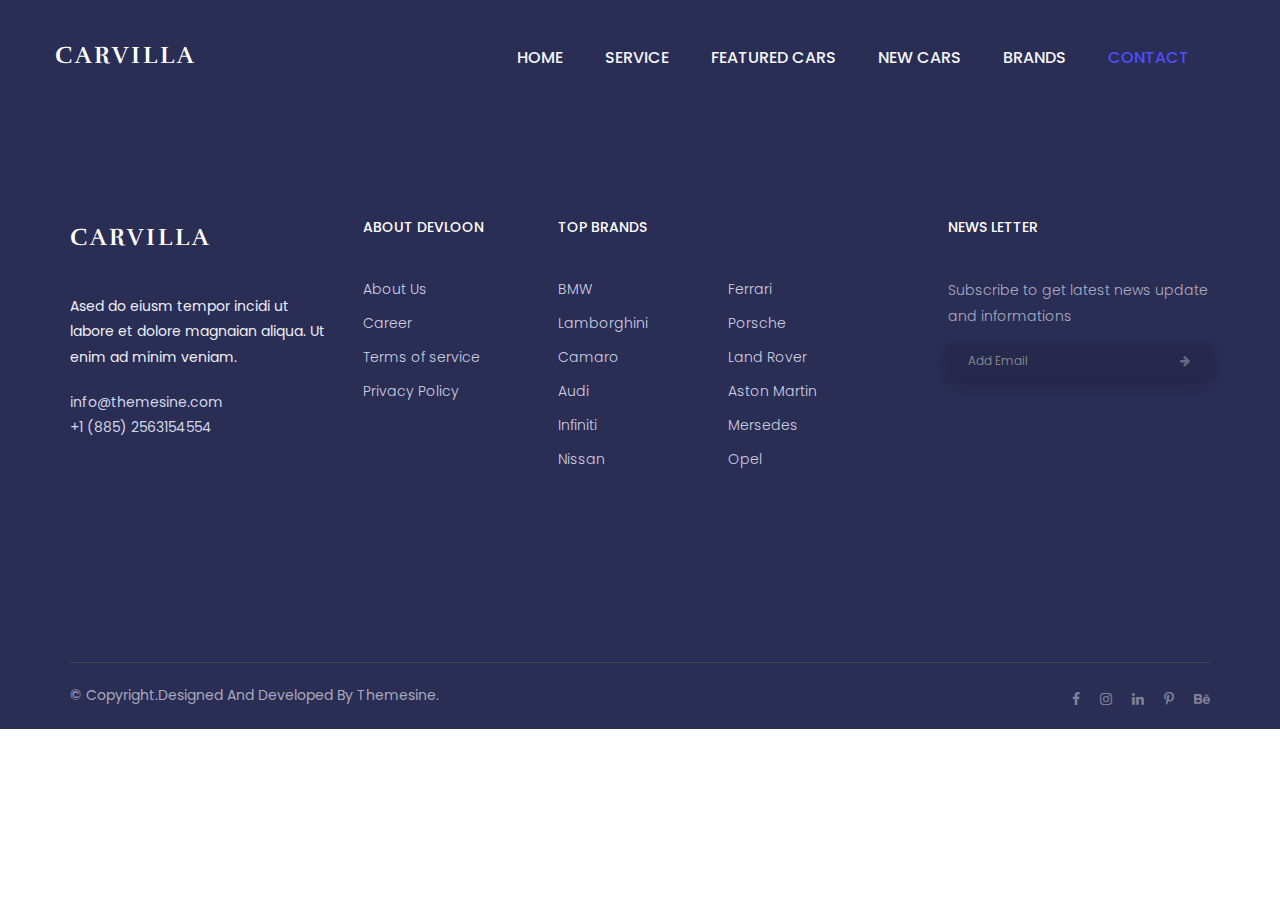
==== contact.html @ 6b8bb4b9 "multi pages" ====
<!doctype html>
<html class="no-js" lang="en">

<head>
	<!-- meta data -->
	<meta charset="utf-8">
	<meta http-equiv="X-UA-Compatible" content="IE=edge">
	<meta name="viewport" content="width=device-width, initial-scale=1">
	<!-- The above 3 meta tags *must* come first in the head; any other head content must come *after* these tags -->

	<!--font-family-->
	<link
		href="https://fonts.googleapis.com/css?family=Poppins:100,100i,200,200i,300,300i,400,400i,500,500i,600,600i,700,700i,800,800i,900,900i"
		rel="stylesheet">

	<link href="https://fonts.googleapis.com/css?family=Rufina:400,700" rel="stylesheet">

	<!-- title of site -->
	<title>CarVilla</title>

	<!-- For favicon png -->
	<link rel="shortcut icon" type="image/icon" href="assets/logo/favicon.png" />

	<!--font-awesome.min.css-->
	<link rel="stylesheet" href="assets/css/font-awesome.min.css">

	<!--linear icon css-->
	<link rel="stylesheet" href="assets/css/linearicons.css">

	<!--flaticon.css-->
	<link rel="stylesheet" href="assets/css/flaticon.css">

	<!--animate.css-->
	<link rel="stylesheet" href="assets/css/animate.css">

	<!--owl.carousel.css-->
	<link rel="stylesheet" href="assets/css/owl.carousel.min.css">
	<link rel="stylesheet" href="assets/css/owl.theme.default.min.css">

	<!--bootstrap.min.css-->
	<link rel="stylesheet" href="assets/css/bootstrap.min.css">

	<!-- bootsnav -->
	<link rel="stylesheet" href="assets/css/bootsnav.css">

	<!--style.css-->
	<link rel="stylesheet" href="assets/css/style.css">

	<!--responsive.css-->
	<link rel="stylesheet" href="assets/css/responsive.css">

	<!-- HTML5 shim and Respond.js for IE8 support of HTML5 elements and media queries -->
	<!-- WARNING: Respond.js doesn't work if you view the page via file:// -->

	<!--[if lt IE 9]>
			<script src="https://oss.maxcdn.com/html5shiv/3.7.3/html5shiv.min.js"></script>
			<script src="https://oss.maxcdn.com/respond/1.4.2/respond.min.js"></script>
        <![endif]-->

</head>
<body>
   

		<!-- top-area Start -->
		<div class="top-area">
			<div class="header-area">
				<!-- Start Navigation -->
				<nav class="navbar navbar-default bootsnav  navbar-sticky navbar-scrollspy"
					data-minus-value-desktop="70" data-minus-value-mobile="55" data-speed="1000">

					<div class="container">

						<!-- Start Header Navigation -->
						<div class="navbar-header">
							<button type="button" class="navbar-toggle" data-toggle="collapse"
								data-target="#navbar-menu">
								<i class="fa fa-bars"></i>
							</button>
							<a class="navbar-brand" href="index.html">carvilla<span></span></a>

						</div><!--/.navbar-header-->
						<!-- End Header Navigation -->

						<!-- Collect the nav links, forms, and other content for toggling -->
						<div class="collapse navbar-collapse menu-ui-design" id="navbar-menu">
							<ul class="nav navbar-nav navbar-right" data-in="fadeInDown" data-out="fadeOutUp">
								<li class=" scroll"><a href="index.html">home</a></li>
								<li class=""><a href="Service.html">service</a></li>
								<li class=""><a href="Featured cars.html">featured cars</a></li>
								<li class="scroll"><a href="index.html#new-cars">new cars</a></li>
								<li class="scroll"><a href="index.html#brand">brands</a></li>
								<li class="active"><a href="contact.html">contact</a></li>
							</ul><!--/.nav -->
						</div><!-- /.navbar-collapse -->
					</div><!--/.container-->
				</nav><!--/nav-->
				<!-- End Navigation -->
			</div><!--/.header-area-->
			<div class="clearfix"></div>

		</div><!-- /.top-area-->
		<!-- top-area End -->
<!--contact start-->
<footer id="contact" class="contact">
    <div class="container">
        <div class="footer-top">
            <div class="row">
                <div class="col-md-3 col-sm-6">
                    <div class="single-footer-widget">
                        <div class="footer-logo">
                            <a href="index.html">carvilla</a>
                        </div>
                        <p>
                            Ased do eiusm tempor incidi ut labore et dolore magnaian aliqua. Ut enim ad minim
                            veniam.
                        </p>
                        <div class="footer-contact">
                            <p>info@themesine.com</p>
                            <p>+1 (885) 2563154554</p>
                        </div>
                    </div>
                </div>
                <div class="col-md-2 col-sm-6">
                    <div class="single-footer-widget">
                        <h2>about devloon</h2>
                        <ul>
                            <li><a href="#">about us</a></li>
                            <li><a href="#">career</a></li>
                            <li><a href="#">terms <span> of service</span></a></li>
                            <li><a href="#">privacy policy</a></li>
                        </ul>
                    </div>
                </div>
                <div class="col-md-3 col-xs-12">
                    <div class="single-footer-widget">
                        <h2>top brands</h2>
                        <div class="row">
                            <div class="col-md-7 col-xs-6">
                                <ul>
                                    <li><a href="#">BMW</a></li>
                                    <li><a href="#">lamborghini</a></li>
                                    <li><a href="#">camaro</a></li>
                                    <li><a href="#">audi</a></li>
                                    <li><a href="#">infiniti</a></li>
                                    <li><a href="#">nissan</a></li>
                                </ul>
                            </div>
                            <div class="col-md-5 col-xs-6">
                                <ul>
                                    <li><a href="#">ferrari</a></li>
                                    <li><a href="#">porsche</a></li>
                                    <li><a href="#">land rover</a></li>
                                    <li><a href="#">aston martin</a></li>
                                    <li><a href="#">mersedes</a></li>
                                    <li><a href="#">opel</a></li>
                                </ul>
                            </div>
                        </div>
                    </div>
                </div>
                <div class="col-md-offset-1 col-md-3 col-sm-6">
                    <div class="single-footer-widget">
                        <h2>news letter</h2>
                        <div class="footer-newsletter">
                            <p>
                                Subscribe to get latest news update and informations
                            </p>
                        </div>
                        <div class="hm-foot-email">
                            <div class="foot-email-box">
                                <input type="text" class="form-control" placeholder="Add Email">
                            </div>
                            
                            <div class="foot-email-subscribe">
                                <span><i class="fa fa-arrow-right"></i></span>
                            </div><!--/.foot-email-icon-->
                        </div><!--/.hm-foot-email-->
                    </div>
                </div>
            </div>
        </div>
        <div class="footer-copyright">
            <div class="row">
                <div class="col-sm-6">
                    <p>
                        &copy; copyright.designed and developed by <a
                            href="https://www.themesine.com/">themesine</a>.
                    </p><!--/p-->
                </div>
                <div class="col-sm-6">
                    <div class="footer-social">
                        <a href="#"><i class="fa fa-facebook"></i></a>
                        <a href="#"><i class="fa fa-instagram"></i></a>
                        <a href="#"><i class="fa fa-linkedin"></i></a>
                        <a href="#"><i class="fa fa-pinterest-p"></i></a>
                        <a href="#"><i class="fa fa-behance"></i></a>
                    </div>
                </div>
            </div>
        </div><!--/.footer-copyright-->
    </div><!--/.container-->

    <div id="scroll-Top">
        <div class="return-to-top">
            <i class="fa fa-angle-up " id="scroll-top" data-toggle="tooltip" data-placement="top" title=""
                data-original-title="Back to Top" aria-hidden="true"></i>
        </div>

    </div><!--/.scroll-Top-->

</footer><!--/.contact-->
<!--contact end-->
---- assets/css/linearicons.css ----
@font-face {
	font-family: 'Linearicons-Free';
	src:url('../fonts/Linearicons-Free.eot?w118d');
	src:url('../fonts/Linearicons-Free.eot?#iefixw118d') format('embedded-opentype'),
		url('../fonts/Linearicons-Free.woff2?w118d') format('woff2'),
		url('../fonts/Linearicons-Free.woff?w118d') format('woff'),
		url('../fonts/Linearicons-Free.ttf?w118d') format('truetype'),
		url('../fonts/Linearicons-Free.svg?w118d#Linearicons-Free') format('svg');
	font-weight: normal;
	font-style: normal;
}

.lnr {
	font-family: 'Linearicons-Free';
	speak: none;
	font-style: normal;
	font-weight: normal;
	font-variant: normal;
	text-transform: none;
	line-height: 1;

	/* Better Font Rendering =========== */
	-webkit-font-smoothing: antialiased;
	-moz-osx-font-smoothing: grayscale;
}

.lnr-home:before {
	content: "\e800";
}
.lnr-apartment:before {
	content: "\e801";
}
.lnr-pencil:before {
	content: "\e802";
}
.lnr-magic-wand:before {
	content: "\e803";
}
.lnr-drop:before {
	content: "\e804";
}
.lnr-lighter:before {
	content: "\e805";
}
.lnr-poop:before {
	content: "\e806";
}
.lnr-sun:before {
	content: "\e807";
}
.lnr-moon:before {
	content: "\e808";
}
.lnr-cloud:before {
	content: "\e809";
}
.lnr-cloud-upload:before {
	content: "\e80a";
}
.lnr-cloud-download:before {
	content: "\e80b";
}
.lnr-cloud-sync:before {
	content: "\e80c";
}
.lnr-cloud-check:before {
	content: "\e80d";
}
.lnr-database:before {
	content: "\e80e";
}
.lnr-lock:before {
	content: "\e80f";
}
.lnr-cog:before {
	content: "\e810";
}
.lnr-trash:before {
	content: "\e811";
}
.lnr-dice:before {
	content: "\e812";
}
.lnr-heart:before {
	content: "\e813";
}
.lnr-star:before {
	content: "\e814";
}
.lnr-star-half:before {
	content: "\e815";
}
.lnr-star-empty:before {
	content: "\e816";
}
.lnr-flag:before {
	content: "\e817";
}
.lnr-envelope:before {
	content: "\e818";
}
.lnr-paperclip:before {
	content: "\e819";
}
.lnr-inbox:before {
	content: "\e81a";
}
.lnr-eye:before {
	content: "\e81b";
}
.lnr-printer:before {
	content: "\e81c";
}
.lnr-file-empty:before {
	content: "\e81d";
}
.lnr-file-add:before {
	content: "\e81e";
}
.lnr-enter:before {
	content: "\e81f";
}
.lnr-exit:before {
	content: "\e820";
}
.lnr-graduation-hat:before {
	content: "\e821";
}
.lnr-license:before {
	content: "\e822";
}
.lnr-music-note:before {
	content: "\e823";
}
.lnr-film-play:before {
	content: "\e824";
}
.lnr-camera-video:before {
	content: "\e825";
}
.lnr-camera:before {
	content: "\e826";
}
.lnr-picture:before {
	content: "\e827";
}
.lnr-book:before {
	content: "\e828";
}
.lnr-bookmark:before {
	content: "\e829";
}
.lnr-user:before {
	content: "\e82a";
}
.lnr-users:before {
	content: "\e82b";
}
.lnr-shirt:before {
	content: "\e82c";
}
.lnr-store:before {
	content: "\e82d";
}
.lnr-cart:before {
	content: "\e82e";
}
.lnr-tag:before {
	content: "\e82f";
}
.lnr-phone-handset:before {
	content: "\e830";
}
.lnr-phone:before {
	content: "\e831";
}
.lnr-pushpin:before {
	content: "\e832";
}
.lnr-map-marker:before {
	content: "\e833";
}
.lnr-map:before {
	content: "\e834";
}
.lnr-location:before {
	content: "\e835";
}
.lnr-calendar-full:before {
	content: "\e836";
}
.lnr-keyboard:before {
	content: "\e837";
}
.lnr-spell-check:before {
	content: "\e838";
}
.lnr-screen:before {
	content: "\e839";
}
.lnr-smartphone:before {
	content: "\e83a";
}
.lnr-tablet:before {
	content: "\e83b";
}
.lnr-laptop:before {
	content: "\e83c";
}
.lnr-laptop-phone:before {
	content: "\e83d";
}
.lnr-power-switch:before {
	content: "\e83e";
}
.lnr-bubble:before {
	content: "\e83f";
}
.lnr-heart-pulse:before {
	content: "\e840";
}
.lnr-construction:before {
	content: "\e841";
}
.lnr-pie-chart:before {
	content: "\e842";
}
.lnr-chart-bars:before {
	content: "\e843";
}
.lnr-gift:before {
	content: "\e844";
}
.lnr-diamond:before {
	content: "\e845";
}
.lnr-linearicons:before {
	content: "\e846";
}
.lnr-dinner:before {
	content: "\e847";
}
.lnr-coffee-cup:before {
	content: "\e848";
}
.lnr-leaf:before {
	content: "\e849";
}
.lnr-paw:before {
	content: "\e84a";
}
.lnr-rocket:before {
	content: "\e84b";
}
.lnr-briefcase:before {
	content: "\e84c";
}
.lnr-bus:before {
	content: "\e84d";
}
.lnr-car:before {
	content: "\e84e";
}
.lnr-train:before {
	content: "\e84f";
}
.lnr-bicycle:before {
	content: "\e850";
}
.lnr-wheelchair:before {
	content: "\e851";
}
.lnr-select:before {
	content: "\e852";
}
.lnr-earth:before {
	content: "\e853";
}
.lnr-smile:before {
	content: "\e854";
}
.lnr-sad:before {
	content: "\e855";
}
.lnr-neutral:before {
	content: "\e856";
}
.lnr-mustache:before {
	content: "\e857";
}
.lnr-alarm:before {
	content: "\e858";
}
.lnr-bullhorn:before {
	content: "\e859";
}
.lnr-volume-high:before {
	content: "\e85a";
}
.lnr-volume-medium:before {
	content: "\e85b";
}
.lnr-volume-low:before {
	content: "\e85c";
}
.lnr-volume:before {
	content: "\e85d";
}
.lnr-mic:before {
	content: "\e85e";
}
.lnr-hourglass:before {
	content: "\e85f";
}
.lnr-undo:before {
	content: "\e860";
}
.lnr-redo:before {
	content: "\e861";
}
.lnr-sync:before {
	content: "\e862";
}
.lnr-history:before {
	content: "\e863";
}
.lnr-clock:before {
	content: "\e864";
}
.lnr-download:before {
	content: "\e865";
}
.lnr-upload:before {
	content: "\e866";
}
.lnr-enter-down:before {
	content: "\e867";
}
.lnr-exit-up:before {
	content: "\e868";
}
.lnr-bug:before {
	content: "\e869";
}
.lnr-code:before {
	content: "\e86a";
}
.lnr-link:before {
	content: "\e86b";
}
.lnr-unlink:before {
	content: "\e86c";
}
.lnr-thumbs-up:before {
	content: "\e86d";
}
.lnr-thumbs-down:before {
	content: "\e86e";
}
.lnr-magnifier:before {
	content: "\e86f";
}
.lnr-cross:before {
	content: "\e870";
}
.lnr-menu:before {
	content: "\e871";
}
.lnr-list:before {
	content: "\e872";
}
.lnr-chevron-up:before {
	content: "\e873";
}
.lnr-chevron-down:before {
	content: "\e874";
}
.lnr-chevron-left:before {
	content: "\e875";
}
.lnr-chevron-right:before {
	content: "\e876";
}
.lnr-arrow-up:before {
	content: "\e877";
}
.lnr-arrow-down:before {
	content: "\e878";
}
.lnr-arrow-left:before {
	content: "\e879";
}
.lnr-arrow-right:before {
	content: "\e87a";
}
.lnr-move:before {
	content: "\e87b";
}
.lnr-warning:before {
	content: "\e87c";
}
.lnr-question-circle:before {
	content: "\e87d";
}
.lnr-menu-circle:before {
	content: "\e87e";
}
.lnr-checkmark-circle:before {
	content: "\e87f";
}
.lnr-cross-circle:before {
	content: "\e880";
}
.lnr-plus-circle:before {
	content: "\e881";
}
.lnr-circle-minus:before {
	content: "\e882";
}
.lnr-arrow-up-circle:before {
	content: "\e883";
}
.lnr-arrow-down-circle:before {
	content: "\e884";
}
.lnr-arrow-left-circle:before {
	content: "\e885";
}
.lnr-arrow-right-circle:before {
	content: "\e886";
}
.lnr-chevron-up-circle:before {
	content: "\e887";
}
.lnr-chevron-down-circle:before {
	content: "\e888";
}
.lnr-chevron-left-circle:before {
	content: "\e889";
}
.lnr-chevron-right-circle:before {
	content: "\e88a";
}
.lnr-crop:before {
	content: "\e88b";
}
.lnr-frame-expand:before {
	content: "\e88c";
}
.lnr-frame-contract:before {
	content: "\e88d";
}
.lnr-layers:before {
	content: "\e88e";
}
.lnr-funnel:before {
	content: "\e88f";
}
.lnr-text-format:before {
	content: "\e890";
}
.lnr-text-format-remove:before {
	content: "\e891";
}
.lnr-text-size:before {
	content: "\e892";
}
.lnr-bold:before {
	content: "\e893";
}
.lnr-italic:before {
	content: "\e894";
}
.lnr-underline:before {
	content: "\e895";
}
.lnr-strikethrough:before {
	content: "\e896";
}
.lnr-highlight:before {
	content: "\e897";
}
.lnr-text-align-left:before {
	content: "\e898";
}
.lnr-text-align-center:before {
	content: "\e899";
}
.lnr-text-align-right:before {
	content: "\e89a";
}
.lnr-text-align-justify:before {
	content: "\e89b";
}
.lnr-line-spacing:before {
	content: "\e89c";
}
.lnr-indent-increase:before {
	content: "\e89d";
}
.lnr-indent-decrease:before {
	content: "\e89e";
}
.lnr-pilcrow:before {
	content: "\e89f";
}
.lnr-direction-ltr:before {
	content: "\e8a0";
}
.lnr-direction-rtl:before {
	content: "\e8a1";
}
.lnr-page-break:before {
	content: "\e8a2";
}
.lnr-sort-alpha-asc:before {
	content: "\e8a3";
}
.lnr-sort-amount-asc:before {
	content: "\e8a4";
}
.lnr-hand:before {
	content: "\e8a5";
}
.lnr-pointer-up:before {
	content: "\e8a6";
}
.lnr-pointer-right:before {
	content: "\e8a7";
}
.lnr-pointer-down:before {
	content: "\e8a8";
}
.lnr-pointer-left:before {
	content: "\e8a9";
}
---- assets/css/flaticon.css ----
/*
  	Flaticon icon font: Flaticon
  	Creation date: 23/05/2018 10:29
  	*/

@font-face {
  font-family: "Flaticon";
  src: url("../fonts/Flaticon.eot");
  src: url("../fonts/Flaticon.eot?#iefix") format("embedded-opentype"),
       url("../fonts/Flaticon.woff") format("woff"),
       url("../fonts/Flaticon.ttf") format("truetype"),
       url("../fonts/Flaticon.svg#Flaticon") format("svg");
  font-weight: normal;
  font-style: normal;
}

@media screen and (-webkit-min-device-pixel-ratio:0) {
  @font-face {
    font-family: "Flaticon";
    src: url("../fonts/Flaticon.svg#Flaticon") format("svg");
  }
}

[class^="flaticon-"]:before, [class*=" flaticon-"]:before,
[class^="flaticon-"]:after, [class*=" flaticon-"]:after {   
  font-family: Flaticon;
  font-size: 20px;
  font-style: normal;
  margin-left: 0px;
}

.flaticon-car-1:before { content: "\f100"; }
.flaticon-car-repair:before { content: "\f101"; }
.flaticon-car:before { content: "\f102"; }
.flaticon-arrow-down-angle:before { content: "\f103"; }
---- assets/css/bootsnav.css ----
/* ==============================================================

Template name : Bootsnav - Multi Purpose Header
Categorie : Bootstrap Menu in CSS
Author : adamnurdin01
Version : v.1.2
Created : 2016-06-02
Last update : 2016-10-19

============================================================== */

/* MEGAMENU STYLE
=================================*/
nav.bootsnav .dropdown.megamenu-fw {
    position: static;
}

nav.bootsnav .container {
    position: relative;
}

nav.bootsnav .megamenu-fw .dropdown-menu {
    left: auto;
}

nav.bootsnav .megamenu-content {
    padding: 15px;
    width: 100% !important;
}

nav.bootsnav .megamenu-content .title{
    margin-top: 0;
}

nav.bootsnav .dropdown.megamenu-fw .dropdown-menu {
    left: 0;
    right: 0;
}

/* Navbar
=================================*/
nav.navbar.bootsnav{
    margin-bottom: 0;
    -moz-border-radius: 0px;
    -webkit-border-radius: 0px;
    -o-border-radius: 0px;
    border-radius: 0px;
    background-color: #fff;
    border: none;
    border-bottom: solid 1px #e0e0e0;
    z-index: 9;
}

nav.navbar.bootsnav ul.nav > li > a{
    color: #6f6f6f;
    background-color: transparent;
    outline: none;
    margin-bottom: -2px;
}

nav.navbar.bootsnav ul.nav li.megamenu-fw > a:hover,
nav.navbar.bootsnav ul.nav li.megamenu-fw > a:focus,
nav.navbar.bootsnav ul.nav li.active > a:hover,
nav.navbar.bootsnav ul.nav li.active > a:focus,
nav.navbar.bootsnav ul.nav li.active > a{
    background-color: transparent;
}

nav.navbar.bootsnav .navbar-toggle{
    background-color: #fff;
    border: none;
    padding: 0;
    font-size: 18px;
    position: relative;
    top: 5px;
}

nav.navbar.bootsnav ul.nav .dropdown-menu .dropdown-menu{
    top: 0;
    left: 100%;
}

nav.navbar.bootsnav ul.nav ul.dropdown-menu > li > a{
    white-space:normal;
}


ul.menu-col{
    padding: 0;
    margin: 0;
    list-style: none;
}

ul.menu-col li a{
    color: #6f6f6f;
}

ul.menu-col li a:hover,
ul.menu-col li a:focus{
    text-decoration: none;
}

/* Navbar Full
=================================*/
nav.bootsnav.navbar-full{
    padding-bottom: 10px;
    padding-top: 10px;
}

nav.bootsnav.navbar-full .navbar-header{
    display: block;
    width: 100%;
}

nav.bootsnav.navbar-full .navbar-toggle{
    display: inline-block;
    margin-right: 0;
    position: relative;
    top: 0;
    font-size: 30px;
    -webkit-transition: all 1s ease-in-out;
	-moz-transition: all 1s ease-in-out;
	-o-transition: all 1s ease-in-out;
	-ms-transition: all 1s ease-in-out;
	transition: all 1s ease-in-out;
}

nav.bootsnav.navbar-full .navbar-collapse{
    position: fixed;
    width: 100%;
    height: 100% !important;
    top: 0;
    left: 0;
    padding: 0;
    display: none !important;
    z-index: 9;
}

nav.bootsnav.navbar-full .navbar-collapse.in{
    display: block !important;
}

nav.bootsnav.navbar-full .navbar-collapse .nav-full{
    overflow: auto;
}

nav.bootsnav.navbar-full .navbar-collapse .wrap-full-menu{
    display: table-cell;
    vertical-align: middle;
    background-color: #fff;
    overflow: auto;
}

nav.bootsnav.navbar-full .navbar-collapse .nav-full::-webkit-scrollbar {
    width: 0;
}

nav.bootsnav.navbar-full .navbar-collapse .nav-full::-moz-scrollbar {
    width: 0;
}

nav.bootsnav.navbar-full .navbar-collapse .nav-full::-ms-scrollbar {
    width: 0;
}

nav.bootsnav.navbar-full .navbar-collapse .nav-full::-o-scrollbar {
    width: 0;
}


nav.bootsnav.navbar-full .navbar-collapse ul.nav{
    display: block;
    width: 100%;
    overflow: auto;
}

nav.bootsnav.navbar-full .navbar-collapse ul.nav a:hover,
nav.bootsnav.navbar-full .navbar-collapse ul.nav a:focus,
nav.bootsnav.navbar-full .navbar-collapse ul.nav a{
    background-color: transparent;
}

nav.bootsnav.navbar-full .navbar-collapse ul.nav > li{
    float: none;
    display: block;
    text-align: center;
}

nav.bootsnav.navbar-full .navbar-collapse ul.nav > li > a{
    display: table;
    margin: auto;
    text-transform: uppercase;
    font-weight: bold;
    letter-spacing: 2px;
    font-size: 24px;
    padding: 10px 15px;
}

li.close-full-menu > a{
    padding-top: 0px;
    padding-bottom: 0px;
}

li.close-full-menu{
    padding-top: 30px;
    padding-bottom: 30px;
}

/* Atribute Navigation
=================================*/
.attr-nav{
    float: right;
    display: inline-block;
    margin-left: 13px;
    margin-right: -15px;
}

.attr-nav > ul{
    padding: 0;
    margin: 0 0 -7px 0;
    list-style: none;
    display: inline-block;
}

.attr-nav > ul > li{
    float: left;
    display: block;
}

.attr-nav > ul > li > a{
    color: #6f6f6f;
    display: block;
    padding: 28px 15px;
    position: relative;
}

.attr-nav > ul > li > a span.badge{
    position: absolute;
    top: 50%;
    margin-top: -15px;
    right: 5px;
    font-size: 10px;
    padding: 0;
    width: 15px;
    height: 15px;
    padding-top: 2px;
}

.attr-nav > ul > li.dropdown ul.dropdown-menu{
    -moz-border-radius: 0px;
    -webkit-border-radius: 0px;
    -o-border-radius: 0px;
    border-radius: 0px;
    -moz-box-shadow: 0px 0px 0px;
    -webkit-box-shadow: 0px 0px 0px;
    -o-box-shadow: 0px 0px 0px;
    box-shadow: 0px 0px 0px;
    border: solid 1px #e0e0e0;
}

ul.cart-list{
    padding: 0 !important;
    width: 250px !important;
}

ul.cart-list > li{
    position: relative;
    border-bottom: solid 1px #efefef;
    padding: 15px 15px 23px 15px !important;
}

ul.cart-list > li > a.photo{
    padding: 0 !important;
    margin-right: 15px;
    float: left;
    display: block;
    width: 50px;
    height: 50px;
    left: 15px;
    top: 15px;
}

ul.cart-list > li img{
    width: 50px;
    height: 50px;
    border: solid 1px #efefef;
}

ul.cart-list > li > h6{
    margin: 0;
}

ul.cart-list > li > h6 > a.photo{
    padding: 0 !important;
    display: block;
}

ul.cart-list > li > p{
    margin-bottom: 0;
}

ul.cart-list > li.total{
    background-color: #f5f5f5;
    padding-bottom: 15px !important;
}

ul.cart-list > li.total > .btn{
    display: inline-block;
    border-bottom: solid 1px #efefef;
}

ul.cart-list > li .price{
    font-weight: bold;
}

ul.cart-list > li.total > span{
    padding-top: 8px;
}

/* Top Search
=================================*/
.top-search{
    background-color: #333;
    padding: 10px 0;
    display: none;
}

.top-search input.form-control{
    background-color: transparent;
    border: none;
    -moz-box-shadow: 0px 0px 0px;
    -webkit-box-shadow: 0px 0px 0px;
    -o-box-shadow: 0px 0px 0px;
    box-shadow: 0px 0px 0px;
    color: #fff;
    height: 40px;
    padding: 0 15px;
}

.top-search .input-group-addon{
    background-color: transparent;
    border: none;
    color: #fff;
    padding-left: 0;
    padding-right: 0;
}

.top-search .input-group-addon.close-search{
    cursor: pointer;
}

/* Side Menu
=================================*/
body{
    -webkit-transition: all 0.3s ease-in-out;
	-moz-transition: all 0.3s ease-in-out;
	-o-transition: all 0.3s ease-in-out;
	-ms-transition: all 0.3s ease-in-out;
	transition: all 0.3s ease-in-out;
}

body.on-side{
    margin-left: -280px;
}

.side{
    position: fixed;
    overflow-y: auto;
    top: 0;
    right: -280px;
    width: 280px;
    padding: 25px 30px;
    height: 100%;
    display: block;
    background-color: #333;
    -webkit-transition: all 0.3s ease-in-out;
	-moz-transition: all 0.3s ease-in-out;
	-o-transition: all 0.3s ease-in-out;
	-ms-transition: all 0.3s ease-in-out;
	transition: all 0.3s ease-in-out;
    z-index: 9;
}

.side.on{
    right: 0;
}

.side .close-side{
    float: right;
    color: #fff;
    position: relative;
    z-index: 2;
    font-size: 16px;
}

.side .widget{
    position: relative;
    z-index: 1;
    margin-bottom: 25px;
}

.side .widget .title{
    color: #fff;
    margin-bottom: 15px;
}

.side .widget ul.link{
    padding: 0;
    margin: 0;
    list-style: none;
}

.side .widget ul.link li a{
    color: #9f9f9f;
    letter-spacing: 1px;
}

.side .widget ul.link li a:focus,
.side .widget ul.link li a:hover{
    color: #fff;
    text-decoration: none;
}

/* Share
=================================*/
nav.navbar.bootsnav .share{
    padding: 0 30px;
    margin-bottom: 30px;
}

nav.navbar.bootsnav .share ul{
    display: inline-block;
    padding: 0;
    margin: 0 0 -7px 0;
    list-style: none;
}

nav.navbar.bootsnav .share ul > li{
    float: left;
    display: block;
    margin-right: 5px;
}

nav.navbar.bootsnav .share ul > li > a{
    display: table-cell;
    vertical-align: middle;
    text-align: center;
    width: 35px;
    height: 35px;
    -moz-border-radius: 50%;
    -webkit-border-radius: 50%;
    -o-border-radius: 50%;
    border-radius: 50%;
    background-color: #cfcfcf;
    color: #fff;
}

/* Transparent
=================================*/
nav.navbar.bootsnav.navbar-fixed{
    position: fixed;
    display: block;
    width: 100%;
}

nav.navbar.bootsnav.no-background{
    -webkit-transition: all 1s ease-in-out;
	-moz-transition: all 1s ease-in-out;
	-o-transition: all 1s ease-in-out;
	-ms-transition: all 1s ease-in-out;
	transition: all 1s ease-in-out;
}

/* Navbar Sticky
=================================*/
.wrap-sticky{
    position: relative;
    -webkit-transition: all 0.3s ease-in-out;
	-moz-transition: all 0.3s ease-in-out;
	-o-transition: all 0.3s ease-in-out;
	-ms-transition: all 0.3s ease-in-out;
	transition: all 0.3s ease-in-out;
}

.wrap-sticky nav.navbar.bootsnav{
    position: absolute;
    width: 100%;
    left: 0;
    top: 0;
}

.wrap-sticky nav.navbar.bootsnav.sticked{
    position: fixed;
    -webkit-transition: all 0.2s ease-in-out;
	-moz-transition: all 0.2s ease-in-out;
	-o-transition: all 0.2s ease-in-out;
	-ms-transition: all 0.2s ease-in-out;
	transition: all 0.2s ease-in-out;
}

body.on-side .wrap-sticky nav.navbar.bootsnav.sticked{
    left: -280px;
}

/* Navbar Responsive
=================================*/
@media (min-width: 1024px) and (max-width:1400px) {
    body.wrap-nav-sidebar .wrapper .container{
        width: 100%;
        padding-left: 30px;
        padding-right: 30px;
    }
}

@media (min-width: 1024px) {
    /* General Navbar
    =================================*/
    nav.navbar.bootsnav ul.nav .dropdown-menu .dropdown-menu{
        margin-top: -2px;
    }

    nav.navbar.bootsnav ul.nav.navbar-right .dropdown-menu .dropdown-menu{
        left: -200px;
    }
    
    nav.navbar.bootsnav ul.nav > li > a{
        padding: 30px 15px;
        font-weight: 600;
    }
    
    nav.navbar.bootsnav ul.nav > li.dropdown > a.dropdown-toggle:after{
        font-family: 'FontAwesome';
        content: "\f0d7";
        margin-left: 5px;
        margin-top: 2px;
    }
    
    nav.navbar.bootsnav li.dropdown ul.dropdown-menu{
        -moz-box-shadow: 0px 0px 0px;
        -webkit-box-shadow: 0px 0px 0px;
        -o-box-shadow: 0px 0px 0px;
        box-shadow: 0px 0px 0px;
        -moz-border-radius: 0px;
        -webkit-border-radius: 0px;
        -o-border-radius: 0px;
        border-radius: 0px;
        padding: 0;
        width: 200px;
        background: #fff;
        border: solid 1px #e0e0e0;
        border-top: solid 5px;
    }
    
    nav.navbar.bootsnav li.dropdown ul.dropdown-menu > li a:hover,
    nav.navbar.bootsnav li.dropdown ul.dropdown-menu > li a:hover{
        background-color: transparent;
    }
    
    nav.navbar.bootsnav li.dropdown ul.dropdown-menu > li > a{
        padding: 10px 15px;
        border-bottom: solid 1px #eee;
        color: #6f6f6f;
    }
    
    nav.navbar.bootsnav li.dropdown ul.dropdown-menu > li:last-child > a{
        border-bottom: none;
    }
    
    nav.navbar.bootsnav ul.navbar-right li.dropdown ul.dropdown-menu li a{
        text-align: right;
    }
    
    nav.navbar.bootsnav li.dropdown ul.dropdown-menu li.dropdown > a.dropdown-toggle:before{
        font-family: 'FontAwesome';
        float: right;
        content: "\f105";
        margin-top: 0;
    }
    
    nav.navbar.bootsnav ul.navbar-right li.dropdown ul.dropdown-menu li.dropdown > a.dropdown-toggle:before{
        font-family: 'FontAwesome';
        float: left;
        content: "\f104";
        margin-top: 0;
    }
    
    nav.navbar.bootsnav li.dropdown ul.dropdown-menu ul.dropdown-menu{
        top: -3px;
    }
    
    nav.navbar.bootsnav ul.dropdown-menu.megamenu-content{
        padding: 0 15px !important;
    }
    
    nav.navbar.bootsnav ul.dropdown-menu.megamenu-content > li{
       padding: 25px 0 20px;
    }
    
    nav.navbar.bootsnav ul.dropdown-menu.megamenu-content.tabbed{
        padding: 0;
    }
    
    nav.navbar.bootsnav ul.dropdown-menu.megamenu-content.tabbed > li{
        padding: 0;
    }
    
    nav.navbar.bootsnav ul.dropdown-menu.megamenu-content .col-menu{
        padding: 0 30px;
        margin: 0 -0.5px;
        border-left: solid 1px #f0f0f0;
        border-right: solid 1px #f0f0f0;
    }
    
    nav.navbar.bootsnav ul.dropdown-menu.megamenu-content .col-menu:first-child{
        border-left: none;
    }
    
    nav.navbar.bootsnav ul.dropdown-menu.megamenu-content .col-menu:last-child{
        border-right: none;
    }
    
    nav.navbar.bootsnav ul.dropdown-menu.megamenu-content .content{
        display: none;
    }
    
    nav.navbar.bootsnav ul.dropdown-menu.megamenu-content .content ul.menu-col li a{
        text-align: left;
        padding: 5px 0;
        display: block;
        width: 100%;
        margin-bottom: 0;
        border-bottom: none;
        color: #6f6f6f;
    }
    
    nav.navbar.bootsnav.on ul.dropdown-menu.megamenu-content .content{
        display: block !important;
        height: auto !important;
    }
    
    /* Navbar Transparent
    =================================*/  
    nav.navbar.bootsnav.no-background{
        background-color: transparent;
        border: none;
    }
    
    nav.navbar.bootsnav.navbar-transparent .attr-nav{
        padding-left: 15px;
        margin-left: 30px;
    }
    
    nav.navbar.bootsnav.navbar-transparent.white{
        background-color: rgba(255,255,255,0.3);
        border-bottom: solid 1px #bbb;
    }
    
    nav.navbar.navbar-inverse.bootsnav.navbar-transparent.dark,
    nav.navbar.bootsnav.navbar-transparent.dark{
        background-color: rgba(0,0,0,0.3);
        border-bottom: solid 1px #555;
    }
    
    nav.navbar.bootsnav.navbar-transparent.white .attr-nav{
        border-left: solid 1px #bbb;
    }
    
    nav.navbar.navbar-inverse.bootsnav.navbar-transparent.dark .attr-nav,
    nav.navbar.bootsnav.navbar-transparent.dark .attr-nav{
        border-left: solid 1px #555;
    }
    
    nav.navbar.bootsnav.no-background.white .attr-nav > ul > li > a,
    nav.navbar.bootsnav.navbar-transparent.white .attr-nav > ul > li > a,
    nav.navbar.bootsnav.navbar-transparent.white ul.nav > li > a,
    nav.navbar.bootsnav.no-background.white ul.nav > li > a{
        color: #fff;
    }
    
    nav.navbar.bootsnav.navbar-transparent.dark .attr-nav > ul > li > a,
    nav.navbar.bootsnav.navbar-transparent.dark ul.nav > li > a{
        color: #eee;
    }
    
    nav.navbar.bootsnav.navbar-fixed.navbar-transparent .logo-scrolled,
    nav.navbar.bootsnav.navbar-fixed.no-background .logo-scrolled{
        display: none;
    }

    nav.navbar.bootsnav.navbar-fixed.navbar-transparent .logo-display,
    nav.navbar.bootsnav.navbar-fixed.no-background .logo-display{
        display: block;
    }

    nav.navbar.bootsnav.navbar-fixed .logo-display{
        display: none;
    }

    nav.navbar.bootsnav.navbar-fixed .logo-scrolled{
        display: block;
    }
    
    /* Atribute Navigation
    =================================*/    
    .attr-nav > ul > li.dropdown ul.dropdown-menu{
        margin-top: 0;
        margin-left: 55px;
        width: 250px;
        left: -250px;
    }
    
    /* Menu Center
    =================================*/
    nav.navbar.bootsnav.menu-center .container{
        position: relative;
    }
    
    nav.navbar.bootsnav.menu-center ul.nav.navbar-center{
        float:none;
        margin: 0 auto;
        display: table;
        table-layout: fixed;
    }
    
    nav.navbar.bootsnav.menu-center .navbar-header,
    nav.navbar.bootsnav.menu-center .attr-nav{
        position: absolute;
    }
    
    nav.navbar.bootsnav.menu-center .attr-nav{
        right: 15px;
    }
    
    /* Navbar Brand top
    =================================*/
    nav.bootsnav.navbar-brand-top .navbar-header{
        display: block;
        width: 100%;
        text-align: center;
    }
    
    nav.bootsnav.navbar-brand-top ul.nav > li.dropdown > ul.dropdown-menu{
        margin-top: 2px;
    }
    
    nav.bootsnav.navbar-brand-top ul.nav > li.dropdown.megamenu-fw > ul.dropdown-menu{
        margin-top: 0;
    }
    
    nav.bootsnav.navbar-brand-top .navbar-header .navbar-brand{
        display: inline-block;
        float: none;
        margin: 0;
    }
    
    nav.bootsnav.navbar-brand-top .navbar-collapse{
        text-align: center;
    }
    
    nav.bootsnav.navbar-brand-top ul.nav{
        display: inline-block;
        float: none;
        margin: 0 0 -5px 0;
    }
    
    /* Navbar Center
    =================================*/
    nav.bootsnav.brand-center .navbar-header{
        display: block;
        width: 100%;
        position: absolute;
        text-align: center;
        top: 0;
        left: 0;
    }
    
    nav.bootsnav.brand-center .navbar-brand{
        display: inline-block;
        float: none;
    }
    
    nav.bootsnav.brand-center .navbar-collapse{
        text-align: center;
        display: inline-block;
        padding-left: 0;
        padding-right: 0;
    }
    
    nav.bootsnav.brand-center ul.nav > li.dropdown > ul.dropdown-menu{
        margin-top: 2px;
    }
    
    nav.bootsnav.brand-center ul.nav > li.dropdown.megamenu-fw > ul.dropdown-menu{
        margin-top: 0;
    }
    
    nav.bootsnav.brand-center .navbar-collapse .col-half{
        width: 50%;
        float: left;
        display: block;
    }
    
    nav.bootsnav.brand-center .navbar-collapse .col-half.left{
        text-align: right;
        padding-right: 100px;
    }
    
    nav.bootsnav.brand-center .navbar-collapse .col-half.right{
        text-align: left;
        padding-left: 100px;
    }
    
    nav.bootsnav.brand-center ul.nav{
        float: none !important;
        margin-bottom: -5px !important;
        display: inline-block !important;
    }
    
    nav.bootsnav.brand-center ul.nav.navbar-right{
        margin: 0;
    }
    
    nav.bootsnav.brand-center.center-side .navbar-collapse .col-half.left{
        text-align: left;
        padding-right: 100px;
    }
    
    nav.bootsnav.brand-center.center-side .navbar-collapse .col-half.right{
        text-align: right;
        padding-left: 100px;
    }
    
    /* Navbar Sidebar
    =================================*/
    body.wrap-nav-sidebar .wrapper{
        padding-left: 260px; 
        overflow-x: hidden;
    }

    nav.bootsnav.navbar-sidebar{
        position: fixed;
        width: 260px;
        overflow: hidden;
        left: 0;
        padding: 0  0 0 0 !important;
        background: #fff;
        border-right: solid 1px #dfdfdf;
    }  
    
    nav.bootsnav.navbar-sidebar .scroller{
        width: 280px;
        overflow-y:auto;
        overflow-x: hidden;
    }

    nav.bootsnav.navbar-sidebar .container-fluid,
    nav.bootsnav.navbar-sidebar .container{
        padding: 0 !important;
    }

    nav.bootsnav.navbar-sidebar .navbar-header{
        float: none;
        display: block;
        width: 260px;
        padding: 10px 15px;
        margin: 10px 0 0 0 !important;
    }
    
    nav.bootsnav.navbar-sidebar .navbar-collapse{
        padding: 0 !important;
        width: 260px;
    }

    nav.bootsnav.navbar-sidebar ul.nav{
        float: none;
        display: block;
        width: 100%;
        padding: 0 15px !important;
        margin: 0 0 30px 0;
    }

    nav.bootsnav.navbar-sidebar ul.nav li{
        float: none !important;
    }
    
    nav.bootsnav.navbar-sidebar ul.nav > li > a{
        padding: 10px 15px;
        font-weight: bold;
    }
    
    nav.bootsnav.navbar-sidebar ul.nav > li.dropdown > a:after{
        float: right;
    }
    
    nav.bootsnav.navbar-sidebar ul.nav li.dropdown ul.dropdown-menu{
        left: 100%;
        top: 0;
        position: relative !important;
        left: 0 !important;
        width: 100% !important;
        height: auto !important;
        background-color: transparent;
        border: none !important;
        padding: 0;
        -moz-box-shadow: 0px 0px 0px;
        -webkit-box-shadow: 0px 0px 0px;
        -o-box-shadow: 0px 0px 0px;
        box-shadow: 0px 0px 0px;
    }
    
    nav.bootsnav.navbar-sidebar ul.nav .megamenu-content .col-menu{
        border: none !important;
    }
    
    nav.bootsnav.navbar-sidebar ul.nav > li.dropdown > ul.dropdown-menu{
        margin-bottom: 15px;
    }
    
    nav.bootsnav.navbar-sidebar ul.nav li.dropdown ul.dropdown-menu{
        padding-left: 0;
        float: none;
        margin-bottom: 0;
    }
    
    nav.bootsnav.navbar-sidebar ul.nav li.dropdown ul.dropdown-menu li a{
        padding:  5px 15px;
        color: #6f6f6f;
        border: none;
    }
    
    nav.bootsnav.navbar-sidebar ul.nav li.dropdown ul.dropdown-menu ul.dropdown-menu{
        padding-left: 15px;
        margin-top: 0;
    }
    
    nav.bootsnav.navbar-sidebar ul.nav li.dropdown ul.dropdown-menu li.dropdown > a:before{
        font-family: 'FontAwesome';
        content: "\f105";
        float: right;
    }
    
    nav.bootsnav.navbar-sidebar ul.nav li.dropdown.on ul.dropdown-menu li.dropdown.on > a:before{
        content: "\f107";
    }
    
    nav.bootsnav.navbar-sidebar ul.dropdown-menu.megamenu-content > li{
        padding: 0 !important;
    }
        
    nav.bootsnav.navbar-sidebar .dropdown .megamenu-content .col-menu{
        display: block;
        float: none !important;
        padding: 0;
        margin: 0;
        width: 100%;
    }
    
    nav.bootsnav.navbar-sidebar .dropdown .megamenu-content .col-menu .title{
        padding: 7px 0;
        text-transform: none;
        font-weight: 400;
        letter-spacing: 0px;
        margin-bottom: 0;
        cursor: pointer;
        color: #6f6f6f;
    }
    
    nav.bootsnav.navbar-sidebar .dropdown .megamenu-content .col-menu .title:before{
        font-family: 'FontAwesome';
        content: "\f105";
        float: right;
    }
    
    nav.bootsnav.navbar-sidebar .dropdown .megamenu-content .col-menu.on .title:before{
        content: "\f107";
    }
    
    nav.bootsnav.navbar-sidebar .dropdown .megamenu-content .col-menu{
        border: none;
    }
    
    nav.bootsnav.navbar-sidebar .dropdown .megamenu-content .col-menu .content{
        padding: 0 0 0 15px;
    }
    
    nav.bootsnav.navbar-sidebar .dropdown .megamenu-content .col-menu ul.menu-col li a{
        padding: 3px 0 !important;
    }
}

@media (max-width: 992px) {
    /* Navbar Responsive
    =================================*/ 
    nav.navbar.bootsnav .navbar-brand    {
        display: inline-block;
        float: none !important;
        margin: 0 !important;
    }
    
    nav.navbar.bootsnav .navbar-header {
        float: none;
        display: block;
        text-align: center;
        padding-left: 30px;
        padding-right: 30px;
    }
    
    nav.navbar.bootsnav .navbar-toggle {
        display: inline-block;
        float: left;
        margin-right: -200px;
        margin-top: 10px;
    }
    
    nav.navbar.bootsnav .navbar-collapse {
        border: none;   
        margin-bottom: 0;
    }
    
    nav.navbar.bootsnav.no-full .navbar-collapse{
        max-height: 350px;
        overflow-y: auto !important;
    }
    
    nav.navbar.bootsnav .navbar-collapse.collapse {
        display: none !important;
    }
    
    nav.navbar.bootsnav .navbar-collapse.collapse.in {
        display: block !important;
    }
    
    nav.navbar.bootsnav .navbar-nav {
        float: none !important;
        padding-left: 30px;
        padding-right: 30px;
        margin: 0px -15px;
    }
    
    nav.navbar.bootsnav .navbar-nav > li {
        float: none;
    }
    
    nav.navbar.bootsnav li.dropdown a.dropdown-toggle:before{
        font-family: 'FontAwesome';
        content: "\f105";
        float: right;
        font-size: 16px;
        margin-left: 10px;
    }
    
    nav.navbar.bootsnav li.dropdown.on > a.dropdown-toggle:before{
        content: "\f107";
    }
    
    nav.navbar.bootsnav .navbar-nav > li > a{
        display: block;
        width: 100%;
        border-bottom: solid 1px #e0e0e0;
        padding: 10px 0;
        border-top: solid 1px #e0e0e0;
        margin-bottom: -1px;
    }
    
    nav.navbar.bootsnav .navbar-nav > li:first-child > a{
        border-top: none;
    }
    
    nav.navbar.bootsnav ul.navbar-nav.navbar-left > li:last-child > ul.dropdown-menu{
        border-bottom: solid 1px #e0e0e0;
    }
    
    nav.navbar.bootsnav ul.nav li.dropdown li a.dropdown-toggle{
        float: none !important;
        position: relative;
        display: block;
        width: 100%;
    }
    
    nav.navbar.bootsnav ul.nav li.dropdown ul.dropdown-menu{
        width: 100%;
        position: relative !important;
        background-color: transparent;
        float: none;
        border: none;
        padding: 0 0 0 15px !important;
        margin: 0 0 -1px 0 !important;
        -moz-box-shadow: 0px 0px 0px;
        -webkit-box-shadow: 0px 0px 0px;
        -o-box-shadow: 0px 0px 0px;
        box-shadow: 0px 0px 0px;
        -moz-border-radius: 0px 0px 0px;
        -webkit-border-radius: 0px 0px 0px;
        -o-border-radius: 0px 0px 0px;
        border-radius: 0px 0px 0px;
    }
    
    nav.navbar.bootsnav ul.nav li.dropdown ul.dropdown-menu  > li > a{
        display: block;
        width: 100%;
        border-bottom: solid 1px #e0e0e0;
        padding: 10px 0;
        color: #6f6f6f;
    }
    
    nav.navbar.bootsnav ul.nav ul.dropdown-menu li a:hover,
    nav.navbar.bootsnav ul.nav ul.dropdown-menu li a:focus{
        background-color: transparent;
    }
    
    nav.navbar.bootsnav ul.nav ul.dropdown-menu ul.dropdown-menu{
        float: none !important;
        left: 0;
        padding: 0 0 0 15px;
        position: relative;
        background: transparent;
        width: 100%;
    }
    
    nav.navbar.bootsnav ul.nav ul.dropdown-menu li.dropdown.on > ul.dropdown-menu{
        display: inline-block;
        margin-top: -10px;
    }
    
    nav.navbar.bootsnav li.dropdown ul.dropdown-menu li.dropdown > a.dropdown-toggle:after{
        display: none;
    }
    
    nav.navbar.bootsnav .dropdown .megamenu-content .col-menu .title{
        padding: 10px 15px 10px 0;
        line-height: 24px;
        text-transform: none;
        font-weight: 400;
        letter-spacing: 0px;
        margin-bottom: 0;
        cursor: pointer;
        border-bottom: solid 1px #e0e0e0;
        color: #6f6f6f;
    }
    
    nav.navbar.bootsnav .dropdown .megamenu-content .col-menu ul > li > a{
        display: block;
        width: 100%;
        border-bottom: solid 1px #e0e0e0;
        padding: 8px 0;
    }
    
   nav.navbar.bootsnav .dropdown .megamenu-content .col-menu .title:before{
        font-family: 'FontAwesome';
        content: "\f105";
        float: right;
        font-size: 16px;
        margin-left: 10px;
       position: relative;
       right: -15px;
    }
    
    nav.navbar.bootsnav .dropdown .megamenu-content .col-menu:last-child .title{
        border-bottom: none;
    }
    
    nav.navbar.bootsnav .dropdown .megamenu-content .col-menu.on:last-child .title{
        border-bottom: solid 1px #e0e0e0;
    }
    
    nav.navbar.bootsnav .dropdown .megamenu-content .col-menu:last-child ul.menu-col li:last-child a{
        border-bottom: none;
    }
    
    nav.navbar.bootsnav .dropdown .megamenu-content .col-menu.on .title:before{
        content: "\f107";
    }
    
    nav.navbar.bootsnav .dropdown .megamenu-content .col-menu .content{
        padding: 0 0 0 15px;
    }
    
    nav.bootsnav.brand-center .navbar-collapse{
        display: block;
    }
    
    nav.bootsnav.brand-center ul.nav{
        margin-bottom: 0px !important;
    }
    
    nav.bootsnav.brand-center .navbar-collapse .col-half{
        width: 100%;
        float: none;
        display: block;
    }
    
    nav.bootsnav.brand-center .navbar-collapse .col-half.left{
        margin-bottom: 0;
    }
    
    nav.bootsnav .megamenu-content{
        padding: 0;
    }
    
    nav.bootsnav .megamenu-content .col-menu{
        padding-bottom: 0;
    }
    
    nav.bootsnav .megamenu-content .title{
        cursor: pointer;
        display: block;
        padding: 10px 15px;
        margin-bottom: 0;
        font-weight: normal;
    }
    
    nav.bootsnav .megamenu-content .content{
        display: none;
    }
    
    .attr-nav{
        position: absolute;
        right: 60px;
    }
    
    .attr-nav > ul{
        padding: 0;
        margin: 0 -15px -7px 0;
    }
    
    .attr-nav > ul > li > a{
        padding: 16px 15px 15px;
    }
    
    .attr-nav > ul > li.dropdown > a.dropdown-toggle:before{
        display: none;
    }
    
    .attr-nav > ul > li.dropdown ul.dropdown-menu{
        margin-top: 2px;
        margin-left: 55px;
        width: 250px;
        left: -250px;
        border-top: solid 5px;
    }
    
    .top-search .container{
        padding: 0 45px;
    }
    
    /* Navbar full Responsive
    =================================*/   
    nav.bootsnav.navbar-full ul.nav{
        margin-left: 0;
    }
    
    nav.bootsnav.navbar-full ul.nav > li > a{
        border: none;
    }
    
    nav.bootsnav.navbar-full .navbar-brand    {
        float: left !important;
        padding-left: 0;
    }
    
    nav.bootsnav.navbar-full .navbar-toggle {
        display: inline-block;
        float: right;
        margin-right: 0;
        margin-top: 10px;
    }
    
    nav.bootsnav.navbar-full .navbar-header {
        padding-left: 15px;
        padding-right: 15px;
    }
    
    /* Navbar Sidebar
    =================================*/ 
    nav.navbar.bootsnav.navbar-sidebar .share{
        padding: 30px 15px;
        margin-bottom: 0;
    }
    
    /* Tabs
    =================================*/ 
    nav.navbar.bootsnav .megamenu-content.tabbed{
        padding-left: 0 !mportant;
    }
    
    nav.navbar.bootsnav .tabbed > li{
        padding: 25px 0;
        margin-left: -15px !important;
    }
    
    /* Mobile Navigation
    =================================*/     
    body > .wrapper{
        -webkit-transition: all 0.3s ease-in-out;
        -moz-transition: all 0.3s ease-in-out;
        -o-transition: all 0.3s ease-in-out;
        -ms-transition: all 0.3s ease-in-out;
        transition: all 0.3s ease-in-out;
    }
    
    body.side-right > .wrapper{
        margin-left: 280px;
        margin-right: -280px !important;
    }
    
    nav.navbar.bootsnav.navbar-mobile .navbar-collapse{
        position: fixed;
        overflow-y: auto !important;
        overflow-x: hidden !important;
        display: block;
        background: #fff;
        z-index: 99;
        width: 280px;
        height: 100% !important;
        left: -280px;
        top: 0;
        padding: 0;
        -webkit-transition: all 0.3s ease-in-out;
        -moz-transition: all 0.3s ease-in-out;
        -o-transition: all 0.3s ease-in-out;
        -ms-transition: all 0.3s ease-in-out;
        transition: all 0.3s ease-in-out;
    }
    
    nav.navbar.bootsnav.navbar-mobile .navbar-collapse.in{
        left: 0;
    }
    
    nav.navbar.bootsnav.navbar-mobile ul.nav{
        width: 293px;
        padding-right: 0;
        padding-left: 15px;
    }
    
    nav.navbar.bootsnav.navbar-mobile ul.nav > li > a{
        padding: 15px 15px;
    }
    
    nav.navbar.bootsnav.navbar-mobile ul.nav ul.dropdown-menu > li > a{
        padding-right: 15px !important;
        padding-top: 15px !important;
        padding-bottom: 15px !important;
    }
    
    nav.navbar.bootsnav.navbar-mobile ul.nav ul.dropdown-menu .col-menu .title{
        padding-right: 30px !important;
        padding-top: 13px !important;
        padding-bottom: 13px !important;
    }
    
    nav.navbar.bootsnav.navbar-mobile ul.nav ul.dropdown-menu .col-menu ul.menu-col li a{
        padding-top: 13px !important;
        padding-bottom: 13px !important;
    }
    
    nav.navbar.bootsnav.navbar-mobile .navbar-collapse [class*=' col-'] {
        width: 100%;
    }
    
    nav.navbar.bootsnav.navbar-fixed .logo-scrolled{
        display: block !important;
    }

    nav.navbar.bootsnav.navbar-fixed .logo-display{
        display: none !important;
    }
    
    nav.navbar.bootsnav.navbar-mobile .tab-menu,
    nav.navbar.bootsnav.navbar-mobile .tab-content{
        width: 100%;
        display: block;
    }
}

@media (max-width: 767px) {
    nav.navbar.bootsnav .navbar-header {
        padding-left: 15px;
        padding-right: 15px;
    }
    
    nav.navbar.bootsnav .navbar-nav {
        padding-left: 15px;
        padding-right: 15px;
    }
    
    .attr-nav{
        right: 30px;
    }
    
    .attr-nav > ul{
        margin-right: -10px;
    }
    
    .attr-nav > ul > li > a{
        padding: 16px 10px 15px;
        padding-left: 0 !important;
    }
    
    .attr-nav > ul > li.dropdown ul.dropdown-menu{
        left: -275px;
    }
    
    .top-search .container{
        padding: 0 15px;
    }
    
    nav.bootsnav.navbar-full .navbar-collapse{
        left: 15px;
    }
    
    nav.bootsnav.navbar-full .navbar-header{
        padding-right: 0;
    }
    
    nav.bootsnav.navbar-full .navbar-toggle {
        margin-right: -15px;
    }
    
    nav.bootsnav.navbar-full ul.nav > li > a{
        font-size: 18px !important;
        line-height: 24px !important;
        padding: 5px 10px !important;
    }
    
    /* Navbar Sidebar
    =================================*/ 
    nav.navbar.bootsnav.navbar-sidebar .share{
        padding: 30px 15px !important;
    }
    
    /* Navbar Sidebar
    =================================*/ 
    nav.navbar.bootsnav.navbar-sidebar .share{
        padding: 30px 0 !important;
        margin-bottom: 0;
    }
    
    nav.navbar.bootsnav.navbar-mobile.navbar-sidebar .share{
        padding: 30px 15px !important;
        margin-bottom: 0;
    }
    
    /* Mobile Navigation
    =================================*/ 
    body.side-right > .wrapper{
        margin-left: 280px;
        margin-right: -280px !important;
    }
    
    nav.navbar.bootsnav.navbar-mobile .navbar-collapse{
        margin-left: 0;
    }
    
    nav.navbar.bootsnav.navbar-mobile ul.nav{
        margin-left: -15px;
    }
    
    nav.navbar.bootsnav.navbar-mobile ul.nav{
        border-top: solid 1px #fff;
    }
    
    li.close-full-menu{
        padding-top: 15px !important;
        padding-bottom: 15px !important;
    }
}

@media (min-width: 480px) and (max-width: 640px) {
    nav.bootsnav.navbar-full ul.nav{
        padding-top: 30px;
        padding-bottom: 30px;
    }
}
---- assets/css/style.css ----
/*==================================
* Author        : "ThemeSine"
* Template Name : CarVilla  HTML Template
* Version       : 1.0
==================================== */

/*==================================
font-family: 'Poppins', sans-serif;
font-family: 'Rufina', serif;
==================================== */


/*=========== TABLE OF CONTENTS ===========
1.  General css (Reset code)
2.  Top-area
3.  Welcome-hero
4.  Model-search
5.  Service
6.  New-cars
7.  Featured-cars
8.  Client-say
9.  Brand
10. Blog
11. Contact
==========================================*/

/*-------------------------------------
		1.General css (Reset code)
--------------------------------------*/
*{
    padding: 0;
    margin: 0;
}

*{
	-webkit-box-sizing:border-box;
	-moz-box-sizing:border-box;
	-o-box-sizing:border-box;
	-ms-box-sizing:border-box;
	box-sizing:border-box;
}
body{
	font-family: 'Poppins', sans-serif;
	font-size:16px;
	color:#818998;
    text-transform:initial;
    max-width:1920px;
    margin:0 auto;
	overflow-x:hidden;
}

a,a:hover,a:active,a:focus {
	display:inline-block;
	text-decoration:none;
	color: #444a57;
	font-size:20px;
	padding:0;
    font-weight: 500;
    text-transform: capitalize;
}
h1,h2,h3,h4,h5,h6 { 
	margin: 0;
	color:#444a57;
    font-size: 20px;
    font-weight: 500;
    text-transform: capitalize;
}
p {
	margin: 0;
	color:#818998;
	font-size:16px;
    line-height: 1.8;
    text-transform: initial;
}
img{border:none;max-width:100%; height:auto;}
ul{
	padding: 0;
    margin: 0 auto;
    list-style: none;
}
ul li {
	list-style: none;
    display: inline-block;
	
}
select,input,textarea,button,.form-control{box-shadow:none;outline:0!important;}
button {background: transparent;border: 0;font-size: 16px;text-transform: capitalize;}

html,body{height: 100%;}

[placeholder]:focus::-webkit-input-placeholder {
  -webkit-transition: opacity 0.3s 0.3s ease; 
  -moz-transition: opacity 0.3s 0.3s ease; 
  -ms-transition: opacity 0.3s 0.3s ease; 
  -o-transition: opacity 0.3s 0.3s ease; 
  transition: opacity 0.3s 0.3s ease; 
  opacity: 0;
}
.owl-carousel {z-index: 0;}
/* section-header */
.section-header{
    position: relative;
    text-align: center;
}
.section-header h2{
    position: relative;
    font-size: 36px;
    font-weight: 500;
    padding-bottom: 35px;
}
.section-header h2:before {
    position: absolute;
    content: "";
    width: 80px;
    height: 2px;
    bottom: 0;
    left: 50%;
    margin-left: -42px;
    background: #4e4ffa;
}
.section-header p{color: #444a57;text-transform: capitalize;margin-bottom:10px;}
.section-header h2 span,.section-header p span{text-transform: lowercase;}

/* section-header */

/*=============Style css=========*/


/*-------------------------------------
        2. Top-area
--------------------------------------*/
nav.navbar.bootsnav {
    background-color: transparent;
    border-bottom: transparent;
}
.wrap-sticky nav.navbar.bootsnav.sticked {background-color: #000;box-shadow: 0 2px 5px rgba(0,0,0,.2);}

/*.navbar-brand*/
.navbar-header a.navbar-brand,.navbar-header a.navbar-brand:hover,.navbar-header a.navbar-brand:focus{
    display: inline-block;
    color: #fff;
    font-size: 24px;
    letter-spacing: 3px;
    font-family: 'Rufina', serif;
    font-weight: 700;
    padding: 45px 0px;
    text-transform:uppercase;
}
.navbar-header a.navbar-brand span{display: inline-block;color:#4e4ffa;text-transform:capitalize;}

.wrap-sticky nav.navbar.bootsnav.sticked .navbar-header a.navbar-brand,.wrap-sticky nav.navbar.bootsnav.sticked .navbar-header a.navbar-brand:hover,.wrap-sticky nav.navbar.bootsnav.sticked .navbar-header a.navbar-brand:focus {padding:30px 0px;}
/*.navbar-brand*/

/*.nav li*/
nav.navbar.bootsnav ul.nav > li > a {
    color: #f5f7fa;
    font-size: 16px;
    font-weight: 500;
    text-transform:uppercase;
    -webkit-transition: 0.3s linear; 
    -moz-transition: 0.3s linear; 
    -ms-transition: 0.3s linear; 
    -o-transition: 0.3s linear; 
    transition: 0.3s linear;
}
nav.navbar.bootsnav ul.nav > li > a {padding: 48px 21px;}
nav.navbar.bootsnav ul.nav > li > a:hover,nav.navbar.bootsnav ul.nav > li > a:focus{color:#4e4ffa;}
nav.navbar.bootsnav ul.nav > li.active>a {color: #4e4ffa;}

nav.navbar.bootsnav ul.nav > li.dropdown > a.dropdown-toggle:after {
    content: "";
}
nav.navbar.bootsnav ul.nav > li.dropdown span {
    font-size: 8px;
    margin-left: 15px;
}
.wrap-sticky nav.navbar.bootsnav.sticked ul.nav > li > a{padding:30px 25px;}
/*.nav li*/

/*.menu-ui-design*/
.menu-ui-design{overflow-y:scroll;height: 350px;}
.menu-ui-design::-webkit-scrollbar {
    width:5px;
}
.menu-ui-design::-webkit-scrollbar-track {
    -webkit-box-shadow: inset 0 0 8px #000000;
}
.menu-ui-design::-webkit-scrollbar-thumb {
  background-color: #4e4ffa;
}
/*.menu-ui-design*/

/*.navbar-toggle */
nav.navbar.bootsnav .navbar-toggle {
    position: relative;
    background-color: transparent;
    border: 1px solid #4e4ffa;
    padding: 10px;
    top: 0;
}
nav.navbar.bootsnav .navbar-toggle i{color: #4e4ffa;}
/*.navbar-toggle */

/*-------------------------------------
        3.  Welcome-hero
--------------------------------------*/
.welcome-hero {
    position: relative;
    background:url(../images/welcome-hero/welcome-banner.jpg)no-repeat;
    background-position: center;
    background-size: cover;
    z-index: 1;
}
.welcome-hero:before {
    position: absolute;
    content: "";
    top: 0;
    left: 0;
    width: 100%;
    height: 100%;
    background: rgba(42,45,84,.60);
}
.header-area{position: absolute;top:0;left:0;width: 100%;z-index: 99;}

/*.welcome-hero-txt*/
.welcome-hero-txt{text-align: center;padding:290px 0 372px;}
.welcome-hero-txt h2 {
    font-size: 42px;
    color: #fff;
    font-weight: 700;
    text-transform: uppercase;
    margin-bottom: 45px;
}
.welcome-hero-txt p {
    font-size: 18px;
    text-transform: initial;
    color: #fff;
    font-weight: 500;
    max-width: 735px;
    margin: 0 auto;
}
.welcome-btn {
    display: inline-block;
    width: 230px;
    height: 60px;
    background: #4e4ffa;
    color: #fff;
    border-radius: 3px;
    margin-top: 55px;
    -webkit-transition: .3s linear; 
    -moz-transition:.3s linear; 
    -ms-transition:.3s linear; 
    -o-transition:.3s linear;
    transition: .3s linear;
}
.welcome-btn:hover{
    background: #0102fa;
}
/*.welcome-hero-txt*/

/*-------------------------------------
        4. Model-Search
--------------------------------------*/
.model-search-content .col-sm-12 {padding: 0;}
.model-search-content {
    padding: 40px 0;
    background: #fff;
    box-shadow:0 10px 40px 0px rgba(38,40,64,.2);
    position: absolute;
    bottom: -150px;
    width: 100%;
    border-radius: 3px;
}

/*.single-model-search*/
.single-model-search{margin-bottom: 30px;}
.single-model-search:last-child {margin-bottom: 0;}

.single-model-search h2 {
    font-size: 16px;
    font-weight: 400;
    text-transform: capitalize;
    margin-bottom: 20px;
}
/*model-select-icon*/
.model-select-icon{
    position:relative;
}
.model-select-icon .form-control {
    outline: 0!important;
    box-shadow: none;
    border: 1px solid #f8f8f8;
    background: #f8f8f8;
    height: 60px;
}
.model-select-icon select {
    font-size: 16px;
    color: #888f9d;
    text-transform: capitalize;
}
.model-select-icon:after{
    position: absolute;
    content: "\f103";
    right: 0px;
    top: 0;
    font-size: 10px;
    color: #888f9d;
    background: #f8f8f8;
    height: 60px;
    line-height: 60px;
    width: 50px;
    text-align: center;
    font-family: "Flaticon";
    pointer-events: none;
    border: transparent;
}/*model-select-icon*/
.welcome-btn.model-search-btn {
    width: 160px;
    margin-top: 80px;
    margin-left: 53px;
}

/*.single-model-search*/

/*-------------------------------------
        5. Service 
--------------------------------------*/
.service { padding: 260px 0 87px;}

.single-service-item{
    text-align: center;
    padding:55px 30px 60px;
    border-radius: 3px;
    margin-bottom: 30px;
    border: 1px solid #dadfe9;
    -webkit-transition: .3s linear; 
    -moz-transition:.3s linear; 
    -ms-transition:.3s linear; 
    -o-transition:.3s linear;
    transition: .3s linear;
}

.single-service-icon {
    display: inline-block;
    color: #50616c;
}
.single-service-item h2 a {
    font-size:20px;
    margin: 35px 0 20px;
}
.single-service-item h2 a span {text-transform:  lowercase;}
.single-service-item p {padding-bottom: 35px;text-transform: initial;position: relative;}
.single-service-item p:before {
    position: absolute;
    content: "";
    width: 20px;
    height: 3px;
    background: #3030ea;
    bottom: 0;
    left: 50%;
    margin-left: -10px;
}

.single-service-icon [class^="flaticon-"]:before,.single-service-icon[class*=" flaticon-"]:before,.single-service-icon [class^="flaticon-"]:after,.single-service-icon [class*=" flaticon-"]:after {font-size:60px;}
.single-service-item:hover .single-service-icon [class^="flaticon-"]:before,.single-service-item:hover .single-service-icon [class*=" flaticon-"]:before,.single-service-item:hover .single-service-icon [class^="flaticon-"]:after,.single-service-item:hover .single-service-icon [class*=" flaticon-"]:after {color:#fff;}


.single-service-item:hover h2 a,.single-service-item:hover p{color: #fff;}
.single-service-item:hover  p:before {background: #fff;}
.single-service-item:hover{box-shadow: 0 12px 30px 0px rgba(0,1,193,.2);background: #4e4ffa;border: 1px solid #4e4ffa;}


/*-------------------------------------
        6. New-cars
--------------------------------------*/
.new-cars{
    background: #f8f9fb;
    padding:112px 0 120px;
}
.new-cars-content{padding-top:96px;}
/*.new-cars-txt*/
.new-cars-txt {margin-left: 29px;margin-bottom: 30px;}
.new-cars-txt h2 a {
    font-size:  30px;
    font-weight:  500;
    margin-bottom: 26px;
}
.new-cars-txt h2 a span {text-transform:  uppercase;}
.new-cars-para2 {margin-top: 30px;}
.welcome-btn.new-cars-btn {
    width: 176px;
    margin-top: 32px;
}
/*.new-cars-txt*/

/*.owl-dots */
.new-cars .owl-theme .owl-dots .owl-dot span {
    width: 8px;
    height: 8px;
    margin: 0px 4px;
    background: transparent;
    border: 1px solid #6a7781;
    border-radius: 50%;
}
.new-cars .owl-theme .owl-dots .owl-dot.active span,.new-cars .owl-theme .owl-dots .owl-dot:hover span {background: #6a7781;}
.new-cars .owl-theme .owl-nav.disabled+.owl-dots {margin-top: 62px;}
/*.owl-dots */

/*-------------------------------------
        7. Featured-cars
--------------------------------------*/
.featured-cars{
    padding:112px 0 120px;
}
.featured-cars-content{padding-top:96px;}

/*.single-featured-cars*/
.featured-img-box {
    border: 1px solid #dadfe9;
}
.featured-cars-img {
    display: flex;
    align-items: center;
    justify-content: center;
    padding: 0 30px;
    height: 220px;
    border-bottom: 1px solid #dadfe9;
}
.featured-model-info{padding:12px 7px;}
.featured-model-info p {
    font-size: 12px;
    color: #8c92a0;
    text-transform: capitalize;
}
.featured-mi-span{display: inline-block;margin:0 10px;}
.featured-hp-span{display: inline-block;margin-right: 10px;}
.featured-cars-txt{margin:21px 0 47px;}
.featured-cars-txt h2 a{font-size: 16px;margin-bottom: 15px;}
.featured-cars-txt h2 a span{text-transform: uppercase;}
.featured-cars-txt h3{margin-bottom: 10px;}
.featured-cars-txt h3,.featured-cars-txt p{font-size: 13px;}
/*.single-featured-cars*/

/*-------------------------------------       
        8. Clients-say 
--------------------------------------*/
.clients-say{padding:115px 0 80px;background: #f8f9fb;}

/*single-testimonial-box */
.single-testimonial-box  {
    padding: 50px 30px 57px;
    text-align: center;
    border: 1px solid #dadfe9;
    overflow-x: hidden;
    -webkit-transition: .3s; 
    -moz-transition:.3s; 
    -ms-transition:.3s; 
    -o-transition:.3s;
    transition: .3s;
}

/*testimonial-description*/
.clients-say .testimonial-carousel .col-sm-3,
.clients-say .testimonial-carousel .col-xs-12{
    width:100%;
    height:auto;
}
/* testimonial-info */
.testimonial-img {
    margin-right: 5px;
    border-radius:50%;
    -webkit-transition: .3s; 
    -moz-transition:.3s; 
    -ms-transition:.3s; 
    -o-transition:.3s;
    transition: .3s;
}
.testimonial-person h2 a,.testimonial-person h4 {
    font-size: 16px;
    color: #5e6778;
    font-weight: 600;
}
.testimonial-person h4{
    margin-top: 10px;
}/* testimonial-info */


/* testimonial-comment */
.testimonial-comment p {
    font-size: 16px;
    color: #5e6778;
    margin-top: 30px;
    margin-bottom: 25px;
}/* testimonial-comment */


/*testimonial-description*/
.single-testimonial-box:hover h2 a,.single-testimonial-box:hover h4, .single-testimonial-box:hover p{color: #fff;}
.single-testimonial-box:hover{
    background: #4e4ffa;
    border: 1px solid #4e4ffa;
    box-shadow: 0 12px 30px 0px rgba(0,1,193,.2);
}

/*owl carousel*/
.clients-say .owl-carousel .owl-stage {
    position: relative;
    padding: 100px 0 40px;
}
.clients-say .owl-carousel .owl-item img {
    display: block;
    width: 70px;
    height: 70px;
    border-radius:50%;
    margin:0 auto;
}
/*owl carousel*/

/*-------------------------------------
        9. Brand
--------------------------------------*/
.brand{
    padding: 120px 0;
}
.brand-area {
    position:relative;
}
.brand-area .item {
    padding: 0 40px 0;
}

.brand .brand-area .owl-carousel .owl-item img {
    display: block;
    width: 100%;
    height:72px;
    border-radius:0;
}
/*-------------------------------------
        10. Blog
--------------------------------------*/

/*-------------------------------------
        12. Contact
--------------------------------------*/
.contact {
    background: #2a2d54;
}
.footer-top {padding: 220px 0 140px;}

/*.footer-logo*/
.footer-logo a,.footer-logo a:hover,.footer-logo a:focus{
    display: inline-block;
    color: #fff;
    font-size: 24px;
    letter-spacing: 3px;
    font-family: 'Rufina', serif;
    font-weight: 700;
    text-transform:uppercase;
}
.single-footer-widget p {
    font-size: 14px;
    color: #eeeff6;
    max-width: 300px;
    margin:40px 0 20px;
}
.footer-contact p {
    margin: 0;
    color: #d1d7e9;
}
/*.footer-logo*/

.single-footer-widget {margin-bottom: 40px;}
.single-footer-widget h2 {
    font-size: 14px;
    color: #fff;
    text-transform: uppercase;
    margin-bottom: 43px;
}
.single-footer-widget ul li {
    display:  inherit;
    -webkit-transition: .5s; 
    -moz-transition:.5s; 
    -ms-transition:.5s; 
    -o-transition:.5s;
    transition: .5s;
}
.single-footer-widget ul li:hover{
    -webkit-transform:translateX(10px);
    -moz-transform:translateX(10px);
    -ms-transform:translateX(10px);
    -o-transform:translateX(10px);
    transform:translateX(10px);
}
.single-footer-widget ul li a {
    font-size:  14px;
    color:  #cfd0e3;
    font-weight:  300;
    padding-bottom: 13px;
}
.single-footer-widget ul li a span {text-transform: lowercase;}
.footer-newsletter p{
    color: #aeafc2;
    font-size: 14px;
    font-weight: 300;
    margin: 0 0 15px;
}
/*hm-foot-email*/
.hm-foot-email{position: relative;}
.foot-email-box .form-control {
    background:#26294d;
    display: block;
    padding: 15px 20px;
    outline:0!important;
    box-shadow:0 5px 15px rgba(0,0,0,.2);
    border:0;
}
.foot-email-box input[type="text"]{
    font-size: 12px;
    color: #666c81;
    font-weight: 300;
}
.foot-email-subscribe {
    position: absolute;
    top: 0;
    right: 0;
    width: 50px;
    height: 100%;
    background: transparent;
    color: #666c81;
    font-size: 12px;
    display: flex;
    align-items: center;
    justify-content: center;
}
.foot-email-box .form-control:hover{
    box-shadow:0 5px 15px rgba(0,0,0,.4);
}
.hm-foot-Phone-number{position: relative;}
.foot-Phone-number-box .form-control {
    background:#26294d;
    display: block;
    padding: 15px 20px;
    outline:0!important;
    box-shadow:0 5px 15px rgba(0,0,0,.2);
    border:0;
}
.foot-Phone-number-box input[type="text"]{
    font-size: 12px;
    color: #666c81;
    font-weight: 300;
}
.foot-phone-number-subscribe {
    position: absolute;
    top: 0;
    right: 0;
    width: 50px;
    height: 100%;
    background: transparent;
    color: #666c81;
    font-size: 12px;
    display: flex;
    align-items: center;
    justify-content: center;
}
.foot-phone-number-subscribe .form-control:hover{
    box-shadow:0 5px 15px rgba(0,0,0,.4);
}
/*hm-foot-email*/
/*.footer-copyright */
.footer-copyright {
    padding: 20px 0 17px;
    border-top: 1px solid #434859;
}
.footer-copyright p,.footer-copyright p a {
    color: #a8a9bf;
    font-size: 14px;
    font-weight: 400;
    text-transform: capitalize;
}
.footer-social{text-align: right;}
.footer-social a i {
    color: #fff;
    opacity: .40;
    font-size: 14px;
    margin-left: 16px;
    -webkit-transition: .3s; 
    -moz-transition:.3s; 
    -ms-transition:.3s; 
    -o-transition:.3s;
    transition: .3s;
}
.footer-social i:hover{opacity: .70;}
/*.footer-copyright */

/*===============================
    Scroll Top
===============================*/
#scroll-Top  .return-to-top {
    position: fixed;
    right: 30px;
    bottom: 30px;
    display: none;
    width: 40px;
    line-height: 40px;
    height: 40px;
    text-align: center;
    font-size: 20px;
    cursor: pointer;
    color: #fff;
    background:#4e4ffa;
	border:1px solid #4e4ffa;
	border-radius:50%;
	-webkit-transition: .5s; 
	-moz-transition:.5s; 
	-ms-transition:.5s; 
	-o-transition:.5s;
    transition: .5s;
	z-index: 2;
}
#scroll-Top  .return-to-top:hover {
    background:#fff;
    color: #4e4ffa;
	border:1px solid #4e4ffa;
}

#scroll-Top  .return-to-top i{
    position:relative;
    bottom:0;

}

#scroll-Top  .return-to-top i{
    position: relative;
    animation-name: example;
    animation-direction: alternate;
    animation-iteration-count: infinite;
    animation-duration:1s;
}
@keyframes example {
    0%   {bottom:0px;}
    100%  {bottom:7px;}
}
/*========================Thank you=================
---- assets/css/responsive.css ----
@media screen and (max-width:1680px){

}/*max-width:1680px*/
@media screen and (max-width:1440px){
	.welcome-hero-txt {padding: 268px 0px 122px;}
	.model-search-content {position: relative;bottom: 0;top: 100px;}
}/*max-width:1440px*/

@media screen and (max-width:1199px){
	.welcome-hero-txt h2{font-size: 40px;}
	.welcome-btn.model-search-btn {margin-left: 28px;}
	.featured-cars-img {padding: 0 10px;}
}/*max-width:1199px*/

@media screen and (max-width:1024px){

}/*max-width:1024px*/

@media screen and (max-width:1008px){

}/*max-width:1008px*/

@media screen and (max-width:992px){
	nav.navbar.bootsnav .navbar-collapse.collapse.in {padding-bottom: 30px;}
	nav.navbar.bootsnav {background-color:#000;}
	.wrap-sticky nav.navbar.bootsnav.sticked ul.nav > li > a {padding: 18px 0px;}
	nav.navbar.bootsnav .navbar-brand {padding: 25px;}
	nav.navbar.bootsnav ul.nav > li > a {padding: 15px 0px;border: transparent;}
}/*max-width:992px*/

@media screen and (max-width:991px){
	.welcome-hero-txt h2 {line-height: 1.6;}

	.model-search-content .col-sm-12 {padding: 0 40px;}
	.single-model-search:last-child {margin-bottom: 30px;}
	.welcome-btn.model-search-btn {margin: 0;}

	.single-new-cars-item {max-width: 450px; margin: 0 auto;}
	.new-cars-txt {margin: 30px 0;}
}/*max-width:991px*/

@media screen and (max-width:768px){
    
}/*max-width:768px*/

@media screen and (max-width:767px){
	.single-service-item {max-width: 350px;margin: 30px auto;}
	.single-featured-cars {max-width: 350px;margin: 0 auto;}
	.footer-social {text-align: left;}
	.footer-social a i {margin-right: 16px;margin-left: 0;}
	.hm-foot-email {max-width: 300px;}
}/*max-width:767px*/

@media screen and (max-width: 660px){

}/*max-width:660px*/

@media screen and (max-width: 640px){
	.single-testimonial-box {max-width: 350px;margin: 0 auto;}
}/*max-width:640px*/

@media screen and (max-width: 580px){

}/*max-width:580px*/

@media screen and (max-width: 540px){

}/*max-width:540px*/

@media screen and (max-width: 480px){
	.welcome-hero h2 {font-size: 30px;}
	.single-model-search h2 {font-size:16px;}
}/*max-width:480px*/

@media screen and (max-width: 440px) {
	.welcome-hero-txt,
	h2 {
		font-size: 24px;line-height: 1.5;
	}	
}/*max-width:400px*/

@media screen and (max-width: 399px){
	.testimonial-carousel .col-sm-3, .testimonial-carousel .col-xs-12 {width: 260px;}
	.single-service-item h2 a {line-height: 1.5;}
	.section-header h2 {font-size: 30px;}
}/*max-width:399px*/

@media screen and (max-width:350px){
	nav.navbar.bootsnav .navbar-toggle {margin-right: -25px;left:-10px;}
	nav.navbar.bootsnav .navbar-brand {padding:25px 0;font-size: 20px;}
	.wrap-sticky nav.navbar.bootsnav.sticked .navbar-header a.navbar-brand, .wrap-sticky nav.navbar.bootsnav.sticked .navbar-header a.navbar-brand:hover,.wrap-sticky nav.navbar.bootsnav.sticked .navbar-header a.navbar-brand:focus {padding: 25px 0px;}
}/*max-width:350px*/

@media screen and  (max-width: 320px){
	
}/*max-width:320px*/
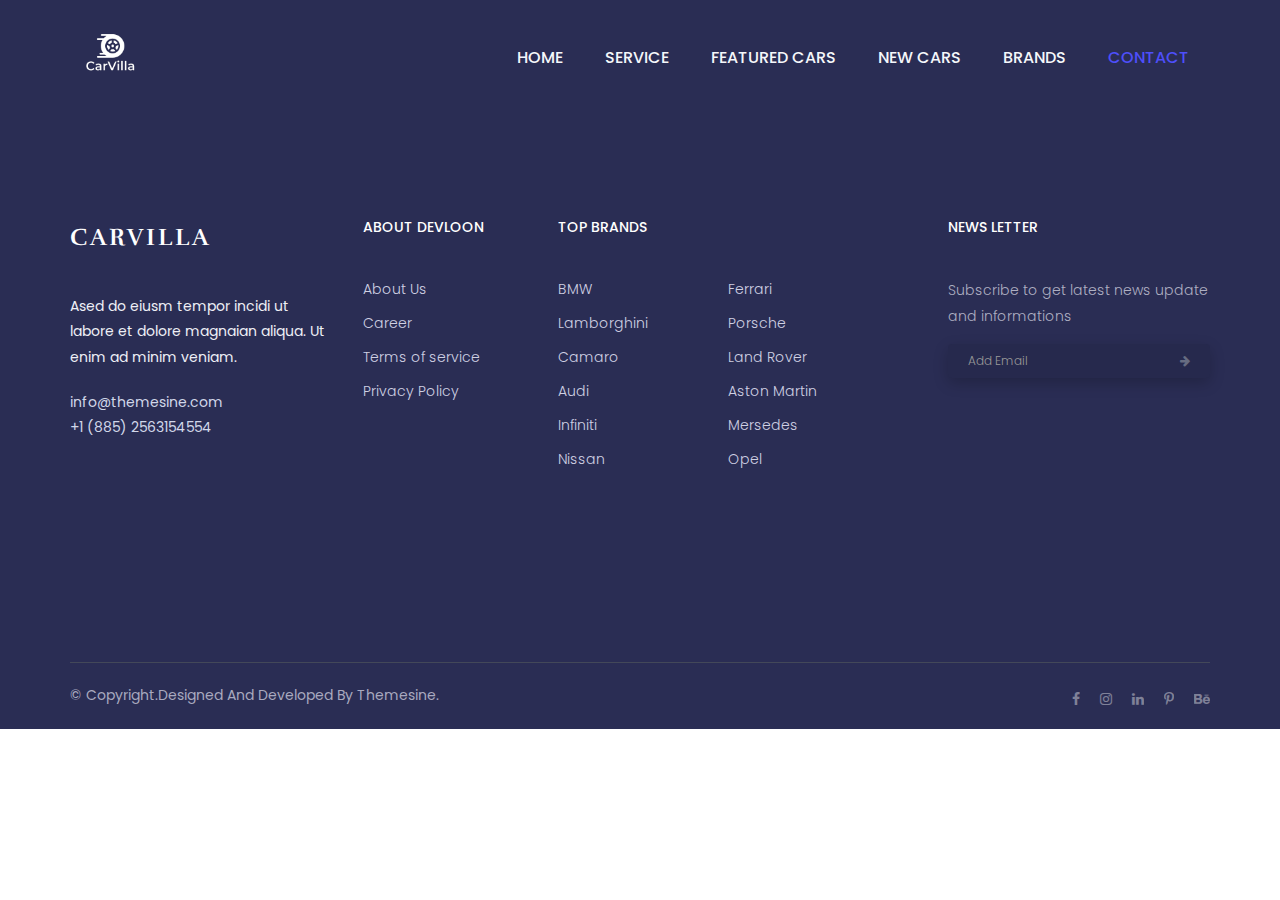
==== commit b6f80cf2: "ajouter un logo et finaliser les multi page" ====
--- a/contact.html
+++ b/contact.html
@@ -19,7 +19,7 @@
 	<title>CarVilla</title>
 
 	<!-- For favicon png -->
-	<link rel="shortcut icon" type="image/icon" href="assets/logo/favicon.png" />
+	<link rel="shortcut icon" type="image/icon" href="assets/logo/htuyrdlb-removebg-preview.png" />
 
 	<!--font-awesome.min.css-->
 	<link rel="stylesheet" href="assets/css/font-awesome.min.css">
@@ -48,6 +48,9 @@
 
 	<!--responsive.css-->
 	<link rel="stylesheet" href="assets/css/responsive.css">
+
+    <!-- my custom css -->
+    <link rel="stylesheet" href="assets/css/myStyle.css">
 
 	<!-- HTML5 shim and Respond.js for IE8 support of HTML5 elements and media queries -->
 	<!-- WARNING: Respond.js doesn't work if you view the page via file:// -->
@@ -76,7 +79,7 @@
 								data-target="#navbar-menu">
 								<i class="fa fa-bars"></i>
 							</button>
-							<a class="navbar-brand" href="index.html">carvilla<span></span></a>
+							<a class="navbar-brand" href="index.html"><img src="assets/logo/Carvilla_logo-removebg-preview.png" alt=""><span></span></a>
 
 						</div><!--/.navbar-header-->
 						<!-- End Header Navigation -->
--- a/assets/css/style.css
+++ b/assets/css/style.css
@@ -136,7 +136,7 @@
 .wrap-sticky nav.navbar.bootsnav.sticked {background-color: #000;box-shadow: 0 2px 5px rgba(0,0,0,.2);}
 
 /*.navbar-brand*/
-.navbar-header a.navbar-brand,.navbar-header a.navbar-brand:hover,.navbar-header a.navbar-brand:focus{
+/* .navbar-header a.navbar-brand,.navbar-header a.navbar-brand:hover,.navbar-header a.navbar-brand:focus{
     display: inline-block;
     color: #fff;
     font-size: 24px;
@@ -146,7 +146,7 @@
     padding: 45px 0px;
     text-transform:uppercase;
 }
-.navbar-header a.navbar-brand span{display: inline-block;color:#4e4ffa;text-transform:capitalize;}
+.navbar-header a.navbar-brand span{display: inline-block;color:#4e4ffa;text-transform:capitalize;} */
 
 .wrap-sticky nav.navbar.bootsnav.sticked .navbar-header a.navbar-brand,.wrap-sticky nav.navbar.bootsnav.sticked .navbar-header a.navbar-brand:hover,.wrap-sticky nav.navbar.bootsnav.sticked .navbar-header a.navbar-brand:focus {padding:30px 0px;}
 /*.navbar-brand*/
--- a/assets/css/myStyle.css
+++ b/assets/css/myStyle.css
@@ -0,0 +1,25 @@
+.header-area-black{
+    background-color: black;
+    
+    position: fixed;
+}
+.featured-cars{
+    padding-top: 135px ;
+}
+
+.navbar-header {
+    display: flex; 
+    align-items: center; 
+    padding-bottom: 30px;
+ 
+   
+  }
+  
+  .navbar-brand img {
+    /* Add any additional styling for your image here */
+   
+    max-height: 80px; /* Ensure the image doesn't exceed the height of the navbar-header */
+    max-width: 200px; /* Ensure the image doesn't exceed the width of the navbar-header */
+  }
+  
+  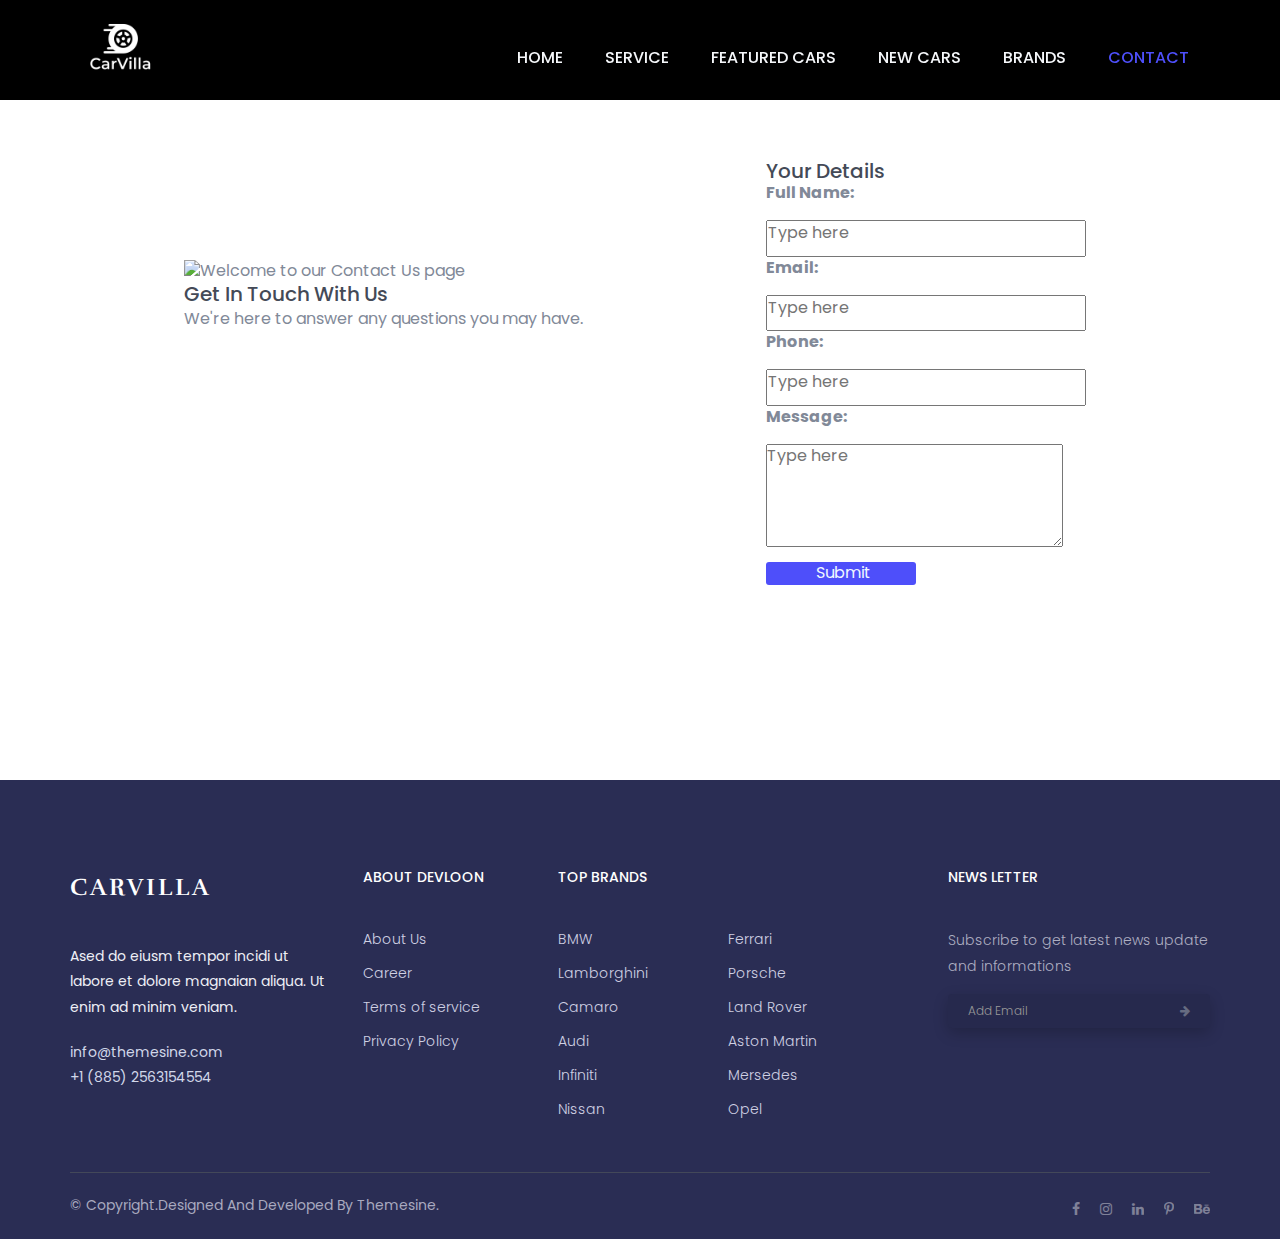
==== commit cd1d9a76: "logo done and contact us done need css on it" ====
--- a/contact.html
+++ b/contact.html
@@ -2,214 +2,250 @@
 <html class="no-js" lang="en">
 
 <head>
-	<!-- meta data -->
-	<meta charset="utf-8">
-	<meta http-equiv="X-UA-Compatible" content="IE=edge">
-	<meta name="viewport" content="width=device-width, initial-scale=1">
-	<!-- The above 3 meta tags *must* come first in the head; any other head content must come *after* these tags -->
-
-	<!--font-family-->
-	<link
-		href="https://fonts.googleapis.com/css?family=Poppins:100,100i,200,200i,300,300i,400,400i,500,500i,600,600i,700,700i,800,800i,900,900i"
-		rel="stylesheet">
-
-	<link href="https://fonts.googleapis.com/css?family=Rufina:400,700" rel="stylesheet">
-
-	<!-- title of site -->
-	<title>CarVilla</title>
-
-	<!-- For favicon png -->
-	<link rel="shortcut icon" type="image/icon" href="assets/logo/htuyrdlb-removebg-preview.png" />
-
-	<!--font-awesome.min.css-->
-	<link rel="stylesheet" href="assets/css/font-awesome.min.css">
-
-	<!--linear icon css-->
-	<link rel="stylesheet" href="assets/css/linearicons.css">
-
-	<!--flaticon.css-->
-	<link rel="stylesheet" href="assets/css/flaticon.css">
-
-	<!--animate.css-->
-	<link rel="stylesheet" href="assets/css/animate.css">
-
-	<!--owl.carousel.css-->
-	<link rel="stylesheet" href="assets/css/owl.carousel.min.css">
-	<link rel="stylesheet" href="assets/css/owl.theme.default.min.css">
-
-	<!--bootstrap.min.css-->
-	<link rel="stylesheet" href="assets/css/bootstrap.min.css">
-
-	<!-- bootsnav -->
-	<link rel="stylesheet" href="assets/css/bootsnav.css">
-
-	<!--style.css-->
-	<link rel="stylesheet" href="assets/css/style.css">
-
-	<!--responsive.css-->
-	<link rel="stylesheet" href="assets/css/responsive.css">
+    <!-- meta data -->
+    <meta charset="utf-8">
+    <meta http-equiv="X-UA-Compatible" content="IE=edge">
+    <meta name="viewport" content="width=device-width, initial-scale=1">
+    <!-- The above 3 meta tags *must* come first in the head; any other head content must come *after* these tags -->
+
+    <!--font-family-->
+    <link
+        href="https://fonts.googleapis.com/css?family=Poppins:100,100i,200,200i,300,300i,400,400i,500,500i,600,600i,700,700i,800,800i,900,900i"
+        rel="stylesheet">
+
+    <link href="https://fonts.googleapis.com/css?family=Rufina:400,700" rel="stylesheet">
+
+    <!-- title of site -->
+    <title>CarVilla - Contact</title>
+
+    <!-- For favicon png -->
+    <link rel="shortcut icon" type="image/icon" href="assets/logo/Carvilla_logo-removebg-preview.png" />
+
+    <!--font-awesome.min.css-->
+    <link rel="stylesheet" href="assets/css/font-awesome.min.css">
+
+    <!--linear icon css-->
+    <link rel="stylesheet" href="assets/css/linearicons.css">
+
+    <!--flaticon.css-->
+    <link rel="stylesheet" href="assets/css/flaticon.css">
+
+    <!--animate.css-->
+    <link rel="stylesheet" href="assets/css/animate.css">
+
+    <!--owl.carousel.css-->
+    <link rel="stylesheet" href="assets/css/owl.carousel.min.css">
+    <link rel="stylesheet" href="assets/css/owl.theme.default.min.css">
+
+    <!--bootstrap.min.css-->
+    <link rel="stylesheet" href="assets/css/bootstrap.min.css">
+
+    <!-- bootsnav -->
+    <link rel="stylesheet" href="assets/css/bootsnav.css">
+
+    <!--style.css-->
+    <link rel="stylesheet" href="assets/css/style.css">
+
+    <!--responsive.css-->
+    <link rel="stylesheet" href="assets/css/responsive.css">
 
     <!-- my custom css -->
     <link rel="stylesheet" href="assets/css/myStyle.css">
 
-	<!-- HTML5 shim and Respond.js for IE8 support of HTML5 elements and media queries -->
-	<!-- WARNING: Respond.js doesn't work if you view the page via file:// -->
-
-	<!--[if lt IE 9]>
+    <!-- HTML5 shim and Respond.js for IE8 support of HTML5 elements and media queries -->
+    <!-- WARNING: Respond.js doesn't work if you view the page via file:// -->
+
+    <!--[if lt IE 9]>
 			<script src="https://oss.maxcdn.com/html5shiv/3.7.3/html5shiv.min.js"></script>
 			<script src="https://oss.maxcdn.com/respond/1.4.2/respond.min.js"></script>
         <![endif]-->
 
 </head>
+
 <body>
-   
-
-		<!-- top-area Start -->
-		<div class="top-area">
-			<div class="header-area">
-				<!-- Start Navigation -->
-				<nav class="navbar navbar-default bootsnav  navbar-sticky navbar-scrollspy"
-					data-minus-value-desktop="70" data-minus-value-mobile="55" data-speed="1000">
-
-					<div class="container">
-
-						<!-- Start Header Navigation -->
-						<div class="navbar-header">
-							<button type="button" class="navbar-toggle" data-toggle="collapse"
-								data-target="#navbar-menu">
-								<i class="fa fa-bars"></i>
-							</button>
-							<a class="navbar-brand" href="index.html"><img src="assets/logo/Carvilla_logo-removebg-preview.png" alt=""><span></span></a>
-
-						</div><!--/.navbar-header-->
-						<!-- End Header Navigation -->
-
-						<!-- Collect the nav links, forms, and other content for toggling -->
-						<div class="collapse navbar-collapse menu-ui-design" id="navbar-menu">
-							<ul class="nav navbar-nav navbar-right" data-in="fadeInDown" data-out="fadeOutUp">
-								<li class=" scroll"><a href="index.html">home</a></li>
-								<li class=""><a href="Service.html">service</a></li>
-								<li class=""><a href="Featured cars.html">featured cars</a></li>
-								<li class="scroll"><a href="index.html#new-cars">new cars</a></li>
-								<li class="scroll"><a href="index.html#brand">brands</a></li>
-								<li class="active"><a href="contact.html">contact</a></li>
-							</ul><!--/.nav -->
-						</div><!-- /.navbar-collapse -->
-					</div><!--/.container-->
-				</nav><!--/nav-->
-				<!-- End Navigation -->
-			</div><!--/.header-area-->
-			<div class="clearfix"></div>
-
-		</div><!-- /.top-area-->
-		<!-- top-area End -->
-<!--contact start-->
-<footer id="contact" class="contact">
-    <div class="container">
-        <div class="footer-top">
-            <div class="row">
-                <div class="col-md-3 col-sm-6">
-                    <div class="single-footer-widget">
-                        <div class="footer-logo">
-                            <a href="index.html">carvilla</a>
-                        </div>
-                        <p>
-                            Ased do eiusm tempor incidi ut labore et dolore magnaian aliqua. Ut enim ad minim
-                            veniam.
-                        </p>
-                        <div class="footer-contact">
-                            <p>info@themesine.com</p>
-                            <p>+1 (885) 2563154554</p>
-                        </div>
-                    </div>
-                </div>
-                <div class="col-md-2 col-sm-6">
-                    <div class="single-footer-widget">
-                        <h2>about devloon</h2>
-                        <ul>
-                            <li><a href="#">about us</a></li>
-                            <li><a href="#">career</a></li>
-                            <li><a href="#">terms <span> of service</span></a></li>
-                            <li><a href="#">privacy policy</a></li>
-                        </ul>
-                    </div>
-                </div>
-                <div class="col-md-3 col-xs-12">
-                    <div class="single-footer-widget">
-                        <h2>top brands</h2>
-                        <div class="row">
-                            <div class="col-md-7 col-xs-6">
-                                <ul>
-                                    <li><a href="#">BMW</a></li>
-                                    <li><a href="#">lamborghini</a></li>
-                                    <li><a href="#">camaro</a></li>
-                                    <li><a href="#">audi</a></li>
-                                    <li><a href="#">infiniti</a></li>
-                                    <li><a href="#">nissan</a></li>
-                                </ul>
-                            </div>
-                            <div class="col-md-5 col-xs-6">
-                                <ul>
-                                    <li><a href="#">ferrari</a></li>
-                                    <li><a href="#">porsche</a></li>
-                                    <li><a href="#">land rover</a></li>
-                                    <li><a href="#">aston martin</a></li>
-                                    <li><a href="#">mersedes</a></li>
-                                    <li><a href="#">opel</a></li>
-                                </ul>
-                            </div>
-                        </div>
-                    </div>
-                </div>
-                <div class="col-md-offset-1 col-md-3 col-sm-6">
-                    <div class="single-footer-widget">
-                        <h2>news letter</h2>
-                        <div class="footer-newsletter">
+    <section class="contact-us">
+        <section class="banner">
+            <img src="https://media.geeksforgeeks.org/wp-content/uploads/20230822131732/images.png"
+                alt="Welcome to our Contact Us page">
+            <h1>Get in Touch With Us</h1>
+            <p>We're here to answer any questions you may have.</p>
+        </section>
+
+        <!-- Contact form -->
+        <section class="contact-form">
+            <div class="form-container">
+                <h2 class="details">Your Details</h2>
+                <form class="contact-infos">
+                    
+
+                    <label for="name">Full Name: </label>
+                    <input type="text" id="name" name="name" placeholder="Type here" required>
+
+                    <label for="email">Email: </label>
+                    <input type="email" id="email" name="email" placeholder="Type here" required>
+
+                    <label for="phone">Phone: </label>
+                    <input type="tel" id="phone" name="phone" placeholder="Type here" required>
+
+                    <label for="message">Message: </label>
+                    <textarea id="message" name="message" rows="4" placeholder="Type here" required></textarea>
+                    <div class="submit-touch">
+                    <button type="submit" class="submit-button">Submit</button>
+                   </div>
+                </form>
+            </div>
+        </section>
+    </section>
+
+
+
+
+    <!-- top-area Start -->
+    <div class="top-area">
+        <div class="header-area header-area-black">
+            <!-- Start Navigation -->
+            <nav class="navbar navbar-default bootsnav  navbar-sticky navbar-scrollspy" data-minus-value-desktop="70"
+                data-minus-value-mobile="55" data-speed="1000">
+
+                <div class="container">
+
+                    <!-- Start Header Navigation -->
+                    <div class="navbar-header">
+                        <button type="button" class="navbar-toggle" data-toggle="collapse" data-target="#navbar-menu">
+                            <i class="fa fa-bars"></i>
+                        </button>
+                        <a class="brand-car" href="index.html"><img
+                                src="assets/logo/Carvilla_logo-removebg-preview.png" alt=""><span></span></a>
+
+                    </div><!--/.navbar-header-->
+                    <!-- End Header Navigation -->
+
+                    <!-- Collect the nav links, forms, and other content for toggling -->
+                    <div class="collapse navbar-collapse menu-ui-design" id="navbar-menu">
+                        <ul class="nav navbar-nav navbar-right" data-in="fadeInDown" data-out="fadeOutUp">
+                            <li class=" scroll"><a href="index.html">home</a></li>
+                            <li class=""><a href="Service.html">service</a></li>
+                            <li class=""><a href="Featured cars.html">featured cars</a></li>
+                            <li class="scroll"><a href="index.html#new-cars">new cars</a></li>
+                            <li class="scroll"><a href="index.html#brand">brands</a></li>
+                            <li class="active"><a href="contact.html">contact</a></li>
+                        </ul><!--/.nav -->
+                    </div><!-- /.navbar-collapse -->
+                </div><!--/.container-->
+            </nav><!--/nav-->
+            <!-- End Navigation -->
+        </div><!--/.header-area-->
+        <div class="clearfix"></div>
+
+    </div><!-- /.top-area-->
+    <!-- top-area End -->
+    <!--contact start-->
+    <footer id="contact" class="contact">
+        <div class="container">
+            <div class="footer-top">
+                <div class="row">
+                    <div class="col-md-3 col-sm-6">
+                        <div class="single-footer-widget">
+                            <div class="footer-logo">
+                                <a href="index.html">carvilla</a>
+                            </div>
                             <p>
-                                Subscribe to get latest news update and informations
+                                Ased do eiusm tempor incidi ut labore et dolore magnaian aliqua. Ut enim ad minim
+                                veniam.
                             </p>
-                        </div>
-                        <div class="hm-foot-email">
-                            <div class="foot-email-box">
-                                <input type="text" class="form-control" placeholder="Add Email">
-                            </div>
-                            
-                            <div class="foot-email-subscribe">
-                                <span><i class="fa fa-arrow-right"></i></span>
-                            </div><!--/.foot-email-icon-->
-                        </div><!--/.hm-foot-email-->
+                            <div class="footer-contact">
+                                <p>info@themesine.com</p>
+                                <p>+1 (885) 2563154554</p>
+                            </div>
+                        </div>
+                    </div>
+                    <div class="col-md-2 col-sm-6">
+                        <div class="single-footer-widget">
+                            <h2>about devloon</h2>
+                            <ul>
+                                <li><a href="#">about us</a></li>
+                                <li><a href="#">career</a></li>
+                                <li><a href="#">terms <span> of service</span></a></li>
+                                <li><a href="#">privacy policy</a></li>
+                            </ul>
+                        </div>
+                    </div>
+                    <div class="col-md-3 col-xs-12">
+                        <div class="single-footer-widget">
+                            <h2>top brands</h2>
+                            <div class="row">
+                                <div class="col-md-7 col-xs-6">
+                                    <ul>
+                                        <li><a href="#">BMW</a></li>
+                                        <li><a href="#">lamborghini</a></li>
+                                        <li><a href="#">camaro</a></li>
+                                        <li><a href="#">audi</a></li>
+                                        <li><a href="#">infiniti</a></li>
+                                        <li><a href="#">nissan</a></li>
+                                    </ul>
+                                </div>
+                                <div class="col-md-5 col-xs-6">
+                                    <ul>
+                                        <li><a href="#">ferrari</a></li>
+                                        <li><a href="#">porsche</a></li>
+                                        <li><a href="#">land rover</a></li>
+                                        <li><a href="#">aston martin</a></li>
+                                        <li><a href="#">mersedes</a></li>
+                                        <li><a href="#">opel</a></li>
+                                    </ul>
+                                </div>
+                            </div>
+                        </div>
+                    </div>
+                    <div class="col-md-offset-1 col-md-3 col-sm-6">
+                        <div class="single-footer-widget">
+                            <h2>news letter</h2>
+                            <div class="footer-newsletter">
+                                <p>
+                                    Subscribe to get latest news update and informations
+                                </p>
+                            </div>
+                            <div class="hm-foot-email">
+                                <div class="foot-email-box">
+                                    <input type="text" class="form-control" placeholder="Add Email">
+                                </div>
+
+                                <div class="foot-email-subscribe">
+                                    <span><i class="fa fa-arrow-right"></i></span>
+                                </div><!--/.foot-email-icon-->
+                            </div><!--/.hm-foot-email-->
+                        </div>
                     </div>
                 </div>
             </div>
-        </div>
-        <div class="footer-copyright">
-            <div class="row">
-                <div class="col-sm-6">
-                    <p>
-                        &copy; copyright.designed and developed by <a
-                            href="https://www.themesine.com/">themesine</a>.
-                    </p><!--/p-->
+            <div class="footer-copyright">
+                <div class="row">
+                    <div class="col-sm-6">
+                        <p>
+                            &copy; copyright.designed and developed by <a
+                                href="https://www.themesine.com/">themesine</a>.
+                        </p><!--/p-->
+                    </div>
+                    <div class="col-sm-6">
+                        <div class="footer-social">
+                            <a href="#"><i class="fa fa-facebook"></i></a>
+                            <a href="#"><i class="fa fa-instagram"></i></a>
+                            <a href="#"><i class="fa fa-linkedin"></i></a>
+                            <a href="#"><i class="fa fa-pinterest-p"></i></a>
+                            <a href="#"><i class="fa fa-behance"></i></a>
+                        </div>
+                    </div>
                 </div>
-                <div class="col-sm-6">
-                    <div class="footer-social">
-                        <a href="#"><i class="fa fa-facebook"></i></a>
-                        <a href="#"><i class="fa fa-instagram"></i></a>
-                        <a href="#"><i class="fa fa-linkedin"></i></a>
-                        <a href="#"><i class="fa fa-pinterest-p"></i></a>
-                        <a href="#"><i class="fa fa-behance"></i></a>
-                    </div>
-                </div>
+            </div><!--/.footer-copyright-->
+        </div><!--/.container-->
+
+        <div id="scroll-Top">
+            <div class="return-to-top">
+                <i class="fa fa-angle-up " id="scroll-top" data-toggle="tooltip" data-placement="top" title=""
+                    data-original-title="Back to Top" aria-hidden="true"></i>
             </div>
-        </div><!--/.footer-copyright-->
-    </div><!--/.container-->
-
-    <div id="scroll-Top">
-        <div class="return-to-top">
-            <i class="fa fa-angle-up " id="scroll-top" data-toggle="tooltip" data-placement="top" title=""
-                data-original-title="Back to Top" aria-hidden="true"></i>
-        </div>
-
-    </div><!--/.scroll-Top-->
-
-</footer><!--/.contact-->
-<!--contact end-->+
+        </div><!--/.scroll-Top-->
+
+    </footer><!--/.contact-->
+    <!--contact end-->--- a/assets/css/style.css
+++ b/assets/css/style.css
@@ -132,6 +132,7 @@
 nav.navbar.bootsnav {
     background-color: transparent;
     border-bottom: transparent;
+    height: 100px;
 }
 .wrap-sticky nav.navbar.bootsnav.sticked {background-color: #000;box-shadow: 0 2px 5px rgba(0,0,0,.2);}
 
@@ -545,7 +546,7 @@
 .contact {
     background: #2a2d54;
 }
-.footer-top {padding: 220px 0 140px;}
+.footer-top {padding: 90px 0 0px;}
 
 /*.footer-logo*/
 .footer-logo a,.footer-logo a:hover,.footer-logo a:focus{
--- a/assets/css/myStyle.css
+++ b/assets/css/myStyle.css
@@ -1,25 +1,78 @@
-.header-area-black{
-    background-color: black;
-    
-    position: fixed;
+.header-area-black {
+  background-color: black;
+  height: 100px;
+  position: fixed;
 }
-.featured-cars{
-    padding-top: 135px ;
+
+.featured-cars {
+  padding-top: 135px;
 }
 
 .navbar-header {
-    display: flex; 
-    align-items: center; 
-    padding-bottom: 30px;
- 
-   
-  }
-  
-  .navbar-brand img {
-    /* Add any additional styling for your image here */
-   
-    max-height: 80px; /* Ensure the image doesn't exceed the height of the navbar-header */
-    max-width: 200px; /* Ensure the image doesn't exceed the width of the navbar-header */
-  }
-  
-  +  display: flex;
+  align-items: center;
+  padding-bottom: 30px;
+
+
+}
+
+.brand-car img {
+
+  max-height: 120px;
+  max-width: 200px;
+  padding-bottom: 20px;
+
+}
+
+.banner {
+  margin-top: 100px;
+}
+
+.contact-infos label,
+.contact-infos input[type="text"],
+.contact-infos input[type="email"],
+.contact-infos input[type="tel"],
+.contact-infos textarea {
+  font-family: 'Poppins', sans-serif;
+  display: block;
+  margin-right: 10px;
+  height: auto;
+  /* margin-left: 100vh; */
+  padding-bottom: 10px;
+
+}
+
+
+.contact-infos button {
+  display: block;
+
+}
+
+.banner {
+  height: auto;
+  padding-bottom: 50px;
+
+}
+
+.contact-us {
+
+  padding-top: 10px;
+  margin-top: 150px;
+  min-height: 70vh;
+  display: flex;
+  justify-content: space-evenly;
+}
+
+.submit-button {
+  color: aliceblue;
+  padding-left: 50px;
+}
+
+.submit-touch {
+  margin-top: 15px;
+  background-color: #4e4ffa;
+  display: inline-block;
+  border: 70px;
+  padding-right: 45px;
+  border-radius: 3px;
+}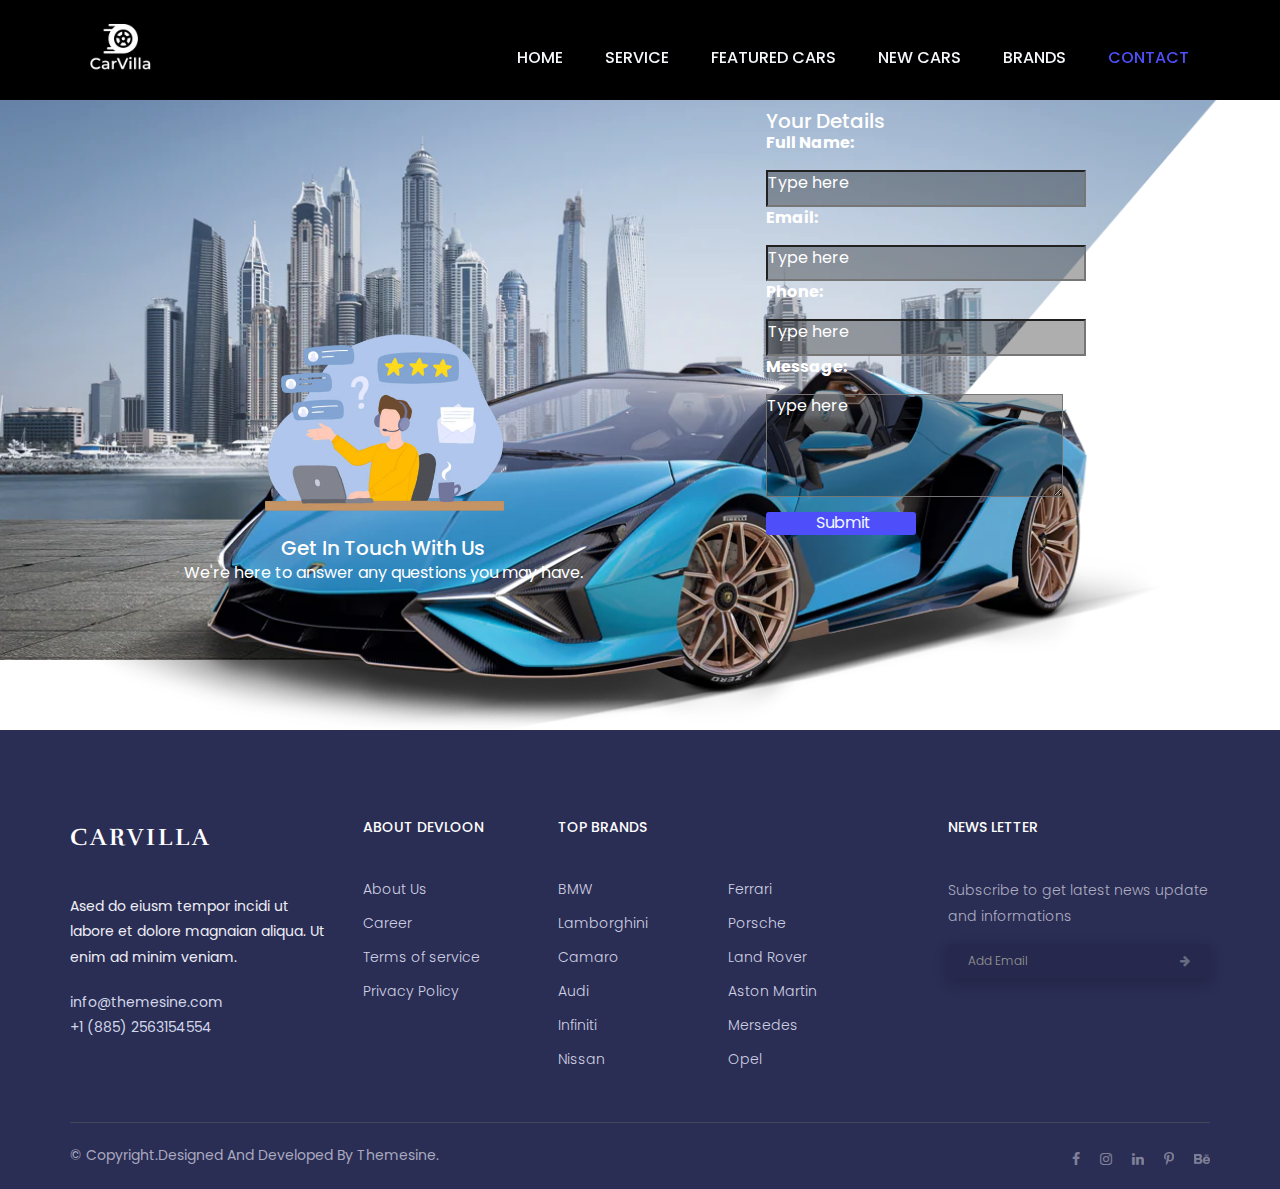
==== commit 104b7693: "job done" ====
--- a/contact.html
+++ b/contact.html
@@ -65,7 +65,7 @@
 <body>
     <section class="contact-us">
         <section class="banner">
-            <img src="https://media.geeksforgeeks.org/wp-content/uploads/20230822131732/images.png"
+            <img src="assets/images/contact/contactus-removebg-preview.png"
                 alt="Welcome to our Contact Us page">
             <h1>Get in Touch With Us</h1>
             <p>We're here to answer any questions you may have.</p>
--- a/assets/css/style.css
+++ b/assets/css/style.css
@@ -27,87 +27,128 @@
 /*-------------------------------------
 		1.General css (Reset code)
 --------------------------------------*/
-*{
+* {
     padding: 0;
     margin: 0;
 }
 
-*{
-	-webkit-box-sizing:border-box;
-	-moz-box-sizing:border-box;
-	-o-box-sizing:border-box;
-	-ms-box-sizing:border-box;
-	box-sizing:border-box;
-}
-body{
-	font-family: 'Poppins', sans-serif;
-	font-size:16px;
-	color:#818998;
-    text-transform:initial;
-    max-width:1920px;
-    margin:0 auto;
-	overflow-x:hidden;
-}
-
-a,a:hover,a:active,a:focus {
-	display:inline-block;
-	text-decoration:none;
-	color: #444a57;
-	font-size:20px;
-	padding:0;
+* {
+    -webkit-box-sizing: border-box;
+    -moz-box-sizing: border-box;
+    -o-box-sizing: border-box;
+    -ms-box-sizing: border-box;
+    box-sizing: border-box;
+}
+
+body {
+    font-family: 'Poppins', sans-serif;
+    font-size: 16px;
+    color: #ffffff;
+    text-transform: initial;
+    max-width: 1920px;
+    margin: 0 auto;
+    overflow-x: hidden;
+}
+
+a,
+a:hover,
+a:active,
+a:focus {
+    display: inline-block;
+    text-decoration: none;
+    color: #ffffff;
+    font-size: 20px;
+    padding: 0;
     font-weight: 500;
     text-transform: capitalize;
 }
-h1,h2,h3,h4,h5,h6 { 
-	margin: 0;
-	color:#444a57;
+
+h1,
+h2,
+h3,
+h4,
+h5,
+h6 {
+    margin: 0;
+    color: #ffffff;
     font-size: 20px;
     font-weight: 500;
     text-transform: capitalize;
 }
+
 p {
-	margin: 0;
-	color:#818998;
-	font-size:16px;
+    margin: 0;
+    color: #ffffff;
+    font-size: 16px;
     line-height: 1.8;
     text-transform: initial;
 }
-img{border:none;max-width:100%; height:auto;}
-ul{
-	padding: 0;
+
+img {
+    border: none;
+    max-width: 100%;
+    height: auto;
+}
+
+ul {
+    padding: 0;
     margin: 0 auto;
     list-style: none;
 }
+
 ul li {
-	list-style: none;
+    list-style: none;
     display: inline-block;
-	
-}
-select,input,textarea,button,.form-control{box-shadow:none;outline:0!important;}
-button {background: transparent;border: 0;font-size: 16px;text-transform: capitalize;}
-
-html,body{height: 100%;}
+
+}
+
+select,
+input,
+textarea,
+button,
+.form-control {
+    background-color: #00000051;
+    outline: 0 !important;
+}
+
+button {
+    background: transparent;
+    border: 0;
+    font-size: 16px;
+    text-transform: capitalize;
+}
+
+html,
+body {
+    height: 100%;
+}
 
 [placeholder]:focus::-webkit-input-placeholder {
-  -webkit-transition: opacity 0.3s 0.3s ease; 
-  -moz-transition: opacity 0.3s 0.3s ease; 
-  -ms-transition: opacity 0.3s 0.3s ease; 
-  -o-transition: opacity 0.3s 0.3s ease; 
-  transition: opacity 0.3s 0.3s ease; 
-  opacity: 0;
-}
-.owl-carousel {z-index: 0;}
+    -webkit-transition: opacity 0.3s 0.3s ease;
+    -moz-transition: opacity 0.3s 0.3s ease;
+    -ms-transition: opacity 0.3s 0.3s ease;
+    -o-transition: opacity 0.3s 0.3s ease;
+    transition: opacity 0.3s 0.3s ease;
+    opacity: 0;
+}
+
+.owl-carousel {
+    z-index: 0;
+}
+
 /* section-header */
-.section-header{
+.section-header {
     position: relative;
     text-align: center;
 }
-.section-header h2{
+
+.section-header h2 {
     position: relative;
     font-size: 36px;
     font-weight: 500;
     padding-bottom: 35px;
 }
+
 .section-header h2:before {
     position: absolute;
     content: "";
@@ -118,8 +159,17 @@
     margin-left: -42px;
     background: #4e4ffa;
 }
-.section-header p{color: #444a57;text-transform: capitalize;margin-bottom:10px;}
-.section-header h2 span,.section-header p span{text-transform: lowercase;}
+
+.section-header p {
+    color: #444a57;
+    text-transform: capitalize;
+    margin-bottom: 10px;
+}
+
+.section-header h2 span,
+.section-header p span {
+    text-transform: lowercase;
+}
 
 /* section-header */
 
@@ -134,7 +184,11 @@
     border-bottom: transparent;
     height: 100px;
 }
-.wrap-sticky nav.navbar.bootsnav.sticked {background-color: #000;box-shadow: 0 2px 5px rgba(0,0,0,.2);}
+
+.wrap-sticky nav.navbar.bootsnav.sticked {
+    background-color: #000;
+    box-shadow: 0 2px 5px rgba(0, 0, 0, .2);
+}
 
 /*.navbar-brand*/
 /* .navbar-header a.navbar-brand,.navbar-header a.navbar-brand:hover,.navbar-header a.navbar-brand:focus{
@@ -149,46 +203,73 @@
 }
 .navbar-header a.navbar-brand span{display: inline-block;color:#4e4ffa;text-transform:capitalize;} */
 
-.wrap-sticky nav.navbar.bootsnav.sticked .navbar-header a.navbar-brand,.wrap-sticky nav.navbar.bootsnav.sticked .navbar-header a.navbar-brand:hover,.wrap-sticky nav.navbar.bootsnav.sticked .navbar-header a.navbar-brand:focus {padding:30px 0px;}
+.wrap-sticky nav.navbar.bootsnav.sticked .navbar-header a.navbar-brand,
+.wrap-sticky nav.navbar.bootsnav.sticked .navbar-header a.navbar-brand:hover,
+.wrap-sticky nav.navbar.bootsnav.sticked .navbar-header a.navbar-brand:focus {
+    padding: 30px 0px;
+}
+
 /*.navbar-brand*/
 
 /*.nav li*/
-nav.navbar.bootsnav ul.nav > li > a {
+nav.navbar.bootsnav ul.nav>li>a {
     color: #f5f7fa;
     font-size: 16px;
     font-weight: 500;
-    text-transform:uppercase;
-    -webkit-transition: 0.3s linear; 
-    -moz-transition: 0.3s linear; 
-    -ms-transition: 0.3s linear; 
-    -o-transition: 0.3s linear; 
+    text-transform: uppercase;
+    -webkit-transition: 0.3s linear;
+    -moz-transition: 0.3s linear;
+    -ms-transition: 0.3s linear;
+    -o-transition: 0.3s linear;
     transition: 0.3s linear;
 }
-nav.navbar.bootsnav ul.nav > li > a {padding: 48px 21px;}
-nav.navbar.bootsnav ul.nav > li > a:hover,nav.navbar.bootsnav ul.nav > li > a:focus{color:#4e4ffa;}
-nav.navbar.bootsnav ul.nav > li.active>a {color: #4e4ffa;}
-
-nav.navbar.bootsnav ul.nav > li.dropdown > a.dropdown-toggle:after {
+
+nav.navbar.bootsnav ul.nav>li>a {
+    padding: 48px 21px;
+}
+
+nav.navbar.bootsnav ul.nav>li>a:hover,
+nav.navbar.bootsnav ul.nav>li>a:focus {
+    color: #4e4ffa;
+}
+
+nav.navbar.bootsnav ul.nav>li.active>a {
+    color: #4e4ffa;
+}
+
+nav.navbar.bootsnav ul.nav>li.dropdown>a.dropdown-toggle:after {
     content: "";
 }
-nav.navbar.bootsnav ul.nav > li.dropdown span {
+
+nav.navbar.bootsnav ul.nav>li.dropdown span {
     font-size: 8px;
     margin-left: 15px;
 }
-.wrap-sticky nav.navbar.bootsnav.sticked ul.nav > li > a{padding:30px 25px;}
+
+.wrap-sticky nav.navbar.bootsnav.sticked ul.nav>li>a {
+    padding: 30px 25px;
+}
+
 /*.nav li*/
 
 /*.menu-ui-design*/
-.menu-ui-design{overflow-y:scroll;height: 350px;}
+.menu-ui-design {
+    overflow-y: scroll;
+    height: 350px;
+}
+
 .menu-ui-design::-webkit-scrollbar {
-    width:5px;
-}
+    width: 5px;
+}
+
 .menu-ui-design::-webkit-scrollbar-track {
     -webkit-box-shadow: inset 0 0 8px #000000;
 }
+
 .menu-ui-design::-webkit-scrollbar-thumb {
-  background-color: #4e4ffa;
-}
+    background-color: #4e4ffa;
+}
+
 /*.menu-ui-design*/
 
 /*.navbar-toggle */
@@ -199,7 +280,11 @@
     padding: 10px;
     top: 0;
 }
-nav.navbar.bootsnav .navbar-toggle i{color: #4e4ffa;}
+
+nav.navbar.bootsnav .navbar-toggle i {
+    color: #4e4ffa;
+}
+
 /*.navbar-toggle */
 
 /*-------------------------------------
@@ -207,11 +292,20 @@
 --------------------------------------*/
 .welcome-hero {
     position: relative;
-    background:url(../images/welcome-hero/welcome-banner.jpg)no-repeat;
+    background: url(../images/welcome-hero/bleur-super-car.jpg)no-repeat;
     background-position: center;
     background-size: cover;
     z-index: 1;
 }
+
+.welcome-service {
+    position: relative;
+    background: url(../images/welcome-hero/black-car.jpg)no-repeat;
+    background-position: center;
+    background-size: cover;
+    z-index: 1;
+}
+
 .welcome-hero:before {
     position: absolute;
     content: "";
@@ -219,12 +313,23 @@
     left: 0;
     width: 100%;
     height: 100%;
-    background: rgba(42,45,84,.60);
-}
-.header-area{position: absolute;top:0;left:0;width: 100%;z-index: 99;}
+    background: rgba(42, 45, 84, .60);
+}
+
+.header-area {
+    position: absolute;
+    top: 0;
+    left: 0;
+    width: 100%;
+    z-index: 99;
+}
 
 /*.welcome-hero-txt*/
-.welcome-hero-txt{text-align: center;padding:290px 0 372px;}
+.welcome-hero-txt {
+    text-align: center;
+    padding: 290px 0 372px;
+}
+
 .welcome-hero-txt h2 {
     font-size: 42px;
     color: #fff;
@@ -232,6 +337,7 @@
     text-transform: uppercase;
     margin-bottom: 45px;
 }
+
 .welcome-hero-txt p {
     font-size: 18px;
     text-transform: initial;
@@ -240,6 +346,7 @@
     max-width: 735px;
     margin: 0 auto;
 }
+
 .welcome-btn {
     display: inline-block;
     width: 230px;
@@ -248,25 +355,32 @@
     color: #fff;
     border-radius: 3px;
     margin-top: 55px;
-    -webkit-transition: .3s linear; 
-    -moz-transition:.3s linear; 
-    -ms-transition:.3s linear; 
-    -o-transition:.3s linear;
+    -webkit-transition: .3s linear;
+    -moz-transition: .3s linear;
+    -ms-transition: .3s linear;
+    -o-transition: .3s linear;
     transition: .3s linear;
-}
-.welcome-btn:hover{
+
+
+}
+
+.welcome-btn:hover {
     background: #0102fa;
 }
+
 /*.welcome-hero-txt*/
 
 /*-------------------------------------
         4. Model-Search
 --------------------------------------*/
-.model-search-content .col-sm-12 {padding: 0;}
+.model-search-content .col-sm-12 {
+    padding: 0;
+}
+
 .model-search-content {
     padding: 40px 0;
     background: #fff;
-    box-shadow:0 10px 40px 0px rgba(38,40,64,.2);
+    box-shadow: 0 10px 40px 0px rgba(38, 40, 64, .2);
     position: absolute;
     bottom: -150px;
     width: 100%;
@@ -274,8 +388,13 @@
 }
 
 /*.single-model-search*/
-.single-model-search{margin-bottom: 30px;}
-.single-model-search:last-child {margin-bottom: 0;}
+.single-model-search {
+    margin-bottom: 30px;
+}
+
+.single-model-search:last-child {
+    margin-bottom: 0;
+}
 
 .single-model-search h2 {
     font-size: 16px;
@@ -283,23 +402,27 @@
     text-transform: capitalize;
     margin-bottom: 20px;
 }
+
 /*model-select-icon*/
-.model-select-icon{
-    position:relative;
-}
+.model-select-icon {
+    position: relative;
+}
+
 .model-select-icon .form-control {
-    outline: 0!important;
+    outline: 0 !important;
     box-shadow: none;
     border: 1px solid #f8f8f8;
     background: #f8f8f8;
     height: 60px;
 }
+
 .model-select-icon select {
     font-size: 16px;
     color: #888f9d;
     text-transform: capitalize;
 }
-.model-select-icon:after{
+
+.model-select-icon:after {
     position: absolute;
     content: "\f103";
     right: 0px;
@@ -314,7 +437,9 @@
     font-family: "Flaticon";
     pointer-events: none;
     border: transparent;
-}/*model-select-icon*/
+}
+
+/*model-select-icon*/
 .welcome-btn.model-search-btn {
     width: 160px;
     margin-top: 80px;
@@ -326,72 +451,122 @@
 /*-------------------------------------
         5. Service 
 --------------------------------------*/
-.service { padding: 260px 0 87px;}
-
-.single-service-item{
+.service {
+    padding: 260px 0 87px;
+}
+
+.single-service-item {
     text-align: center;
-    padding:55px 30px 60px;
+    padding: 55px 30px 60px;
     border-radius: 3px;
     margin-bottom: 30px;
-    border: 1px solid #dadfe9;
-    -webkit-transition: .3s linear; 
-    -moz-transition:.3s linear; 
-    -ms-transition:.3s linear; 
-    -o-transition:.3s linear;
+    border: 1px solid #ffffff;
+    -webkit-transition: .3s linear;
+    -moz-transition: .3s linear;
+    -ms-transition: .3s linear;
+    -o-transition: .3s linear;
     transition: .3s linear;
 }
 
 .single-service-icon {
     display: inline-block;
-    color: #50616c;
-}
+    color: #ffffff;
+}
+
 .single-service-item h2 a {
-    font-size:20px;
+    font-size: 20px;
     margin: 35px 0 20px;
 }
-.single-service-item h2 a span {text-transform:  lowercase;}
-.single-service-item p {padding-bottom: 35px;text-transform: initial;position: relative;}
+
+.single-service-item h2 a span {
+    text-transform: lowercase;
+}
+
+.single-service-item p {
+    padding-bottom: 35px;
+    text-transform: initial;
+    position: relative;
+}
+
 .single-service-item p:before {
     position: absolute;
     content: "";
     width: 20px;
     height: 3px;
-    background: #3030ea;
+    background: #000000;
     bottom: 0;
     left: 50%;
     margin-left: -10px;
 }
 
-.single-service-icon [class^="flaticon-"]:before,.single-service-icon[class*=" flaticon-"]:before,.single-service-icon [class^="flaticon-"]:after,.single-service-icon [class*=" flaticon-"]:after {font-size:60px;}
-.single-service-item:hover .single-service-icon [class^="flaticon-"]:before,.single-service-item:hover .single-service-icon [class*=" flaticon-"]:before,.single-service-item:hover .single-service-icon [class^="flaticon-"]:after,.single-service-item:hover .single-service-icon [class*=" flaticon-"]:after {color:#fff;}
-
-
-.single-service-item:hover h2 a,.single-service-item:hover p{color: #fff;}
-.single-service-item:hover  p:before {background: #fff;}
-.single-service-item:hover{box-shadow: 0 12px 30px 0px rgba(0,1,193,.2);background: #4e4ffa;border: 1px solid #4e4ffa;}
+.single-service-icon [class^="flaticon-"]:before,
+.single-service-icon[class*=" flaticon-"]:before,
+.single-service-icon [class^="flaticon-"]:after,
+.single-service-icon [class*=" flaticon-"]:after {
+    font-size: 60px;
+}
+
+.single-service-item:hover .single-service-icon [class^="flaticon-"]:before,
+.single-service-item:hover .single-service-icon [class*=" flaticon-"]:before,
+.single-service-item:hover .single-service-icon [class^="flaticon-"]:after,
+.single-service-item:hover .single-service-icon [class*=" flaticon-"]:after {
+    color: #fff;
+}
+
+
+.single-service-item:hover h2 a,
+.single-service-item:hover p {
+    color: #fff;
+}
+
+.single-service-item:hover p:before {
+    background: #fff;
+}
+
+.single-service-item:hover {
+    box-shadow: 0 12px 30px 0px rgba(0, 1, 193, .2);
+    background: #4e4ffa;
+    border: 1px solid #4e4ffa;
+}
 
 
 /*-------------------------------------
         6. New-cars
 --------------------------------------*/
-.new-cars{
+.new-cars {
     background: #f8f9fb;
-    padding:112px 0 120px;
-}
-.new-cars-content{padding-top:96px;}
+    padding: 112px 0 120px;
+}
+
+.new-cars-content {
+    padding-top: 96px;
+}
+
 /*.new-cars-txt*/
-.new-cars-txt {margin-left: 29px;margin-bottom: 30px;}
+.new-cars-txt {
+    margin-left: 29px;
+    margin-bottom: 30px;
+}
+
 .new-cars-txt h2 a {
-    font-size:  30px;
-    font-weight:  500;
+    font-size: 30px;
+    font-weight: 500;
     margin-bottom: 26px;
 }
-.new-cars-txt h2 a span {text-transform:  uppercase;}
-.new-cars-para2 {margin-top: 30px;}
+
+.new-cars-txt h2 a span {
+    text-transform: uppercase;
+}
+
+.new-cars-para2 {
+    margin-top: 30px;
+}
+
 .welcome-btn.new-cars-btn {
     width: 176px;
     margin-top: 32px;
 }
+
 /*.new-cars-txt*/
 
 /*.owl-dots */
@@ -403,22 +578,34 @@
     border: 1px solid #6a7781;
     border-radius: 50%;
 }
-.new-cars .owl-theme .owl-dots .owl-dot.active span,.new-cars .owl-theme .owl-dots .owl-dot:hover span {background: #6a7781;}
-.new-cars .owl-theme .owl-nav.disabled+.owl-dots {margin-top: 62px;}
+
+.new-cars .owl-theme .owl-dots .owl-dot.active span,
+.new-cars .owl-theme .owl-dots .owl-dot:hover span {
+    background: #6a7781;
+}
+
+.new-cars .owl-theme .owl-nav.disabled+.owl-dots {
+    margin-top: 62px;
+}
+
 /*.owl-dots */
 
 /*-------------------------------------
         7. Featured-cars
 --------------------------------------*/
-.featured-cars{
-    padding:112px 0 120px;
-}
-.featured-cars-content{padding-top:96px;}
+.featured-cars {
+    padding: 112px 0 120px;
+}
+
+.featured-cars-content {
+    padding-top: 96px;
+}
 
 /*.single-featured-cars*/
 .featured-img-box {
     border: 1px solid #dadfe9;
 }
+
 .featured-cars-img {
     display: flex;
     align-items: center;
@@ -427,63 +614,102 @@
     height: 220px;
     border-bottom: 1px solid #dadfe9;
 }
-.featured-model-info{padding:12px 7px;}
+
+.featured-model-info {
+    padding: 12px 7px;
+}
+
 .featured-model-info p {
     font-size: 12px;
     color: #8c92a0;
     text-transform: capitalize;
 }
-.featured-mi-span{display: inline-block;margin:0 10px;}
-.featured-hp-span{display: inline-block;margin-right: 10px;}
-.featured-cars-txt{margin:21px 0 47px;}
-.featured-cars-txt h2 a{font-size: 16px;margin-bottom: 15px;}
-.featured-cars-txt h2 a span{text-transform: uppercase;}
-.featured-cars-txt h3{margin-bottom: 10px;}
-.featured-cars-txt h3,.featured-cars-txt p{font-size: 13px;}
+
+.featured-mi-span {
+    display: inline-block;
+    margin: 0 10px;
+}
+
+.featured-hp-span {
+    display: inline-block;
+    margin-right: 10px;
+}
+
+.featured-cars-txt {
+    margin: 21px 0 47px;
+}
+
+.featured-cars-txt h2 a {
+    font-size: 16px;
+    margin-bottom: 15px;
+}
+
+.featured-cars-txt h2 a span {
+    text-transform: uppercase;
+}
+
+.featured-cars-txt h3 {
+    margin-bottom: 10px;
+}
+
+.featured-cars-txt h3,
+.featured-cars-txt p {
+    font-size: 13px;
+}
+
 /*.single-featured-cars*/
 
 /*-------------------------------------       
         8. Clients-say 
 --------------------------------------*/
-.clients-say{padding:115px 0 80px;background: #f8f9fb;}
+.clients-say {
+    padding: 115px 0 80px;
+    background: #f8f9fb;
+}
 
 /*single-testimonial-box */
-.single-testimonial-box  {
+.single-testimonial-box {
     padding: 50px 30px 57px;
     text-align: center;
     border: 1px solid #dadfe9;
     overflow-x: hidden;
-    -webkit-transition: .3s; 
-    -moz-transition:.3s; 
-    -ms-transition:.3s; 
-    -o-transition:.3s;
+    -webkit-transition: .3s;
+    -moz-transition: .3s;
+    -ms-transition: .3s;
+    -o-transition: .3s;
     transition: .3s;
 }
 
 /*testimonial-description*/
 .clients-say .testimonial-carousel .col-sm-3,
-.clients-say .testimonial-carousel .col-xs-12{
-    width:100%;
-    height:auto;
-}
+.clients-say .testimonial-carousel .col-xs-12 {
+    width: 100%;
+    height: auto;
+}
+
 /* testimonial-info */
 .testimonial-img {
     margin-right: 5px;
-    border-radius:50%;
-    -webkit-transition: .3s; 
-    -moz-transition:.3s; 
-    -ms-transition:.3s; 
-    -o-transition:.3s;
+    border-radius: 50%;
+    -webkit-transition: .3s;
+    -moz-transition: .3s;
+    -ms-transition: .3s;
+    -o-transition: .3s;
     transition: .3s;
 }
-.testimonial-person h2 a,.testimonial-person h4 {
+
+.testimonial-person h2 a,
+.testimonial-person h4 {
     font-size: 16px;
     color: #5e6778;
     font-weight: 600;
 }
-.testimonial-person h4{
+
+.testimonial-person h4 {
     margin-top: 10px;
-}/* testimonial-info */
+}
+
+/* testimonial-info */
 
 
 /* testimonial-comment */
@@ -492,15 +718,22 @@
     color: #5e6778;
     margin-top: 30px;
     margin-bottom: 25px;
-}/* testimonial-comment */
+}
+
+/* testimonial-comment */
 
 
 /*testimonial-description*/
-.single-testimonial-box:hover h2 a,.single-testimonial-box:hover h4, .single-testimonial-box:hover p{color: #fff;}
-.single-testimonial-box:hover{
+.single-testimonial-box:hover h2 a,
+.single-testimonial-box:hover h4,
+.single-testimonial-box:hover p {
+    color: #fff;
+}
+
+.single-testimonial-box:hover {
     background: #4e4ffa;
     border: 1px solid #4e4ffa;
-    box-shadow: 0 12px 30px 0px rgba(0,1,193,.2);
+    box-shadow: 0 12px 30px 0px rgba(0, 1, 193, .2);
 }
 
 /*owl carousel*/
@@ -508,24 +741,28 @@
     position: relative;
     padding: 100px 0 40px;
 }
+
 .clients-say .owl-carousel .owl-item img {
     display: block;
     width: 70px;
     height: 70px;
-    border-radius:50%;
-    margin:0 auto;
-}
+    border-radius: 50%;
+    margin: 0 auto;
+}
+
 /*owl carousel*/
 
 /*-------------------------------------
         9. Brand
 --------------------------------------*/
-.brand{
+.brand {
     padding: 120px 0;
 }
+
 .brand-area {
-    position:relative;
-}
+    position: relative;
+}
+
 .brand-area .item {
     padding: 0 40px 0;
 }
@@ -533,9 +770,10 @@
 .brand .brand-area .owl-carousel .owl-item img {
     display: block;
     width: 100%;
-    height:72px;
-    border-radius:0;
-}
+    height: 72px;
+    border-radius: 0;
+}
+
 /*-------------------------------------
         10. Blog
 --------------------------------------*/
@@ -546,80 +784,104 @@
 .contact {
     background: #2a2d54;
 }
-.footer-top {padding: 90px 0 0px;}
+
+.footer-top {
+    padding: 90px 0 0px;
+}
 
 /*.footer-logo*/
-.footer-logo a,.footer-logo a:hover,.footer-logo a:focus{
+.footer-logo a,
+.footer-logo a:hover,
+.footer-logo a:focus {
     display: inline-block;
     color: #fff;
     font-size: 24px;
     letter-spacing: 3px;
     font-family: 'Rufina', serif;
     font-weight: 700;
-    text-transform:uppercase;
-}
+    text-transform: uppercase;
+}
+
 .single-footer-widget p {
     font-size: 14px;
     color: #eeeff6;
     max-width: 300px;
-    margin:40px 0 20px;
-}
+    margin: 40px 0 20px;
+}
+
 .footer-contact p {
     margin: 0;
     color: #d1d7e9;
 }
+
 /*.footer-logo*/
 
-.single-footer-widget {margin-bottom: 40px;}
+.single-footer-widget {
+    margin-bottom: 40px;
+}
+
 .single-footer-widget h2 {
     font-size: 14px;
     color: #fff;
     text-transform: uppercase;
     margin-bottom: 43px;
 }
+
 .single-footer-widget ul li {
-    display:  inherit;
-    -webkit-transition: .5s; 
-    -moz-transition:.5s; 
-    -ms-transition:.5s; 
-    -o-transition:.5s;
+    display: inherit;
+    -webkit-transition: .5s;
+    -moz-transition: .5s;
+    -ms-transition: .5s;
+    -o-transition: .5s;
     transition: .5s;
 }
-.single-footer-widget ul li:hover{
-    -webkit-transform:translateX(10px);
-    -moz-transform:translateX(10px);
-    -ms-transform:translateX(10px);
-    -o-transform:translateX(10px);
-    transform:translateX(10px);
-}
+
+.single-footer-widget ul li:hover {
+    -webkit-transform: translateX(10px);
+    -moz-transform: translateX(10px);
+    -ms-transform: translateX(10px);
+    -o-transform: translateX(10px);
+    transform: translateX(10px);
+}
+
 .single-footer-widget ul li a {
-    font-size:  14px;
-    color:  #cfd0e3;
-    font-weight:  300;
+    font-size: 14px;
+    color: #cfd0e3;
+    font-weight: 300;
     padding-bottom: 13px;
 }
-.single-footer-widget ul li a span {text-transform: lowercase;}
-.footer-newsletter p{
+
+.single-footer-widget ul li a span {
+    text-transform: lowercase;
+}
+
+.footer-newsletter p {
     color: #aeafc2;
     font-size: 14px;
     font-weight: 300;
     margin: 0 0 15px;
 }
+
 /*hm-foot-email*/
-.hm-foot-email{position: relative;}
+.hm-foot-email {
+    position: relative;
+}
+
 .foot-email-box .form-control {
-    background:#26294d;
+    background: #26294d;
     display: block;
     padding: 15px 20px;
-    outline:0!important;
-    box-shadow:0 5px 15px rgba(0,0,0,.2);
-    border:0;
-}
-.foot-email-box input[type="text"]{
+    outline: 0 !important;
+    box-shadow: 0 5px 15px rgba(0, 0, 0, .2);
+    border: 0;
+}
+
+.foot-email-box input[type="text"] {
     font-size: 12px;
     color: #666c81;
     font-weight: 300;
 }
+
 .foot-email-subscribe {
     position: absolute;
     top: 0;
@@ -633,23 +895,30 @@
     align-items: center;
     justify-content: center;
 }
-.foot-email-box .form-control:hover{
-    box-shadow:0 5px 15px rgba(0,0,0,.4);
-}
-.hm-foot-Phone-number{position: relative;}
+
+.foot-email-box .form-control:hover {
+    box-shadow: 0 5px 15px rgba(0, 0, 0, .4);
+}
+
+.hm-foot-Phone-number {
+    position: relative;
+}
+
 .foot-Phone-number-box .form-control {
-    background:#26294d;
+    background: #26294d;
     display: block;
     padding: 15px 20px;
-    outline:0!important;
-    box-shadow:0 5px 15px rgba(0,0,0,.2);
-    border:0;
-}
-.foot-Phone-number-box input[type="text"]{
+    outline: 0 !important;
+    box-shadow: 0 5px 15px rgba(0, 0, 0, .2);
+    border: 0;
+}
+
+.foot-Phone-number-box input[type="text"] {
     font-size: 12px;
     color: #666c81;
     font-weight: 300;
 }
+
 .foot-phone-number-subscribe {
     position: absolute;
     top: 0;
@@ -663,40 +932,52 @@
     align-items: center;
     justify-content: center;
 }
-.foot-phone-number-subscribe .form-control:hover{
-    box-shadow:0 5px 15px rgba(0,0,0,.4);
-}
+
+.foot-phone-number-subscribe .form-control:hover {
+    box-shadow: 0 5px 15px rgba(0, 0, 0, .4);
+}
+
 /*hm-foot-email*/
 /*.footer-copyright */
 .footer-copyright {
     padding: 20px 0 17px;
     border-top: 1px solid #434859;
 }
-.footer-copyright p,.footer-copyright p a {
+
+.footer-copyright p,
+.footer-copyright p a {
     color: #a8a9bf;
     font-size: 14px;
     font-weight: 400;
     text-transform: capitalize;
 }
-.footer-social{text-align: right;}
+
+.footer-social {
+    text-align: right;
+}
+
 .footer-social a i {
     color: #fff;
     opacity: .40;
     font-size: 14px;
     margin-left: 16px;
-    -webkit-transition: .3s; 
-    -moz-transition:.3s; 
-    -ms-transition:.3s; 
-    -o-transition:.3s;
+    -webkit-transition: .3s;
+    -moz-transition: .3s;
+    -ms-transition: .3s;
+    -o-transition: .3s;
     transition: .3s;
 }
-.footer-social i:hover{opacity: .70;}
+
+.footer-social i:hover {
+    opacity: .70;
+}
+
 /*.footer-copyright */
 
 /*===============================
     Scroll Top
 ===============================*/
-#scroll-Top  .return-to-top {
+#scroll-Top .return-to-top {
     position: fixed;
     right: 30px;
     bottom: 30px;
@@ -708,37 +989,45 @@
     font-size: 20px;
     cursor: pointer;
     color: #fff;
-    background:#4e4ffa;
-	border:1px solid #4e4ffa;
-	border-radius:50%;
-	-webkit-transition: .5s; 
-	-moz-transition:.5s; 
-	-ms-transition:.5s; 
-	-o-transition:.5s;
+    background: #4e4ffa;
+    border: 1px solid #4e4ffa;
+    border-radius: 50%;
+    -webkit-transition: .5s;
+    -moz-transition: .5s;
+    -ms-transition: .5s;
+    -o-transition: .5s;
     transition: .5s;
-	z-index: 2;
-}
-#scroll-Top  .return-to-top:hover {
-    background:#fff;
+    z-index: 2;
+}
+
+#scroll-Top .return-to-top:hover {
+    background: #fff;
     color: #4e4ffa;
-	border:1px solid #4e4ffa;
-}
-
-#scroll-Top  .return-to-top i{
-    position:relative;
-    bottom:0;
-
-}
-
-#scroll-Top  .return-to-top i{
+    border: 1px solid #4e4ffa;
+}
+
+#scroll-Top .return-to-top i {
+    position: relative;
+    bottom: 0;
+
+}
+
+#scroll-Top .return-to-top i {
     position: relative;
     animation-name: example;
     animation-direction: alternate;
     animation-iteration-count: infinite;
-    animation-duration:1s;
-}
+    animation-duration: 1s;
+}
+
 @keyframes example {
-    0%   {bottom:0px;}
-    100%  {bottom:7px;}
-}
+    0% {
+        bottom: 0px;
+    }
+
+    100% {
+        bottom: 7px;
+    }
+}
+
 /*========================Thank you=================--- a/assets/css/myStyle.css
+++ b/assets/css/myStyle.css
@@ -5,6 +5,7 @@
 }
 
 .featured-cars {
+  background-color: rgba(255, 255, 255, 0.704);
   padding-top: 135px;
 }
 
@@ -16,6 +17,7 @@
 
 }
 
+
 .brand-car img {
 
   max-height: 120px;
@@ -26,6 +28,10 @@
 
 .banner {
   margin-top: 100px;
+}
+.banner img{
+  max-height:250px ;
+  max-width: 300px;
 }
 
 .contact-infos label,
@@ -39,6 +45,7 @@
   height: auto;
   /* margin-left: 100vh; */
   padding-bottom: 10px;
+  
 
 }
 
@@ -51,13 +58,21 @@
 .banner {
   height: auto;
   padding-bottom: 50px;
-
+  display: flex;
+  align-items: center;
+  justify-content: center;
+  flex-direction: column;
 }
 
 .contact-us {
+  position: relative;
+  background: url(../images/welcome-hero/super-cian.jpg)no-repeat;
+  background-position: center;
+  background-size: cover;
+  z-index: 1;
 
   padding-top: 10px;
-  margin-top: 150px;
+  margin-top: 100px;
   min-height: 70vh;
   display: flex;
   justify-content: space-evenly;
@@ -75,4 +90,17 @@
   border: 70px;
   padding-right: 45px;
   border-radius: 3px;
+}
+::placeholder{
+  color: white;
+}
+
+@media screen and (max-width: 670px) {
+  .contact-us {
+    
+    flex-direction: column;
+    justify-content: center;
+    align-items: center;
+  }
+
 }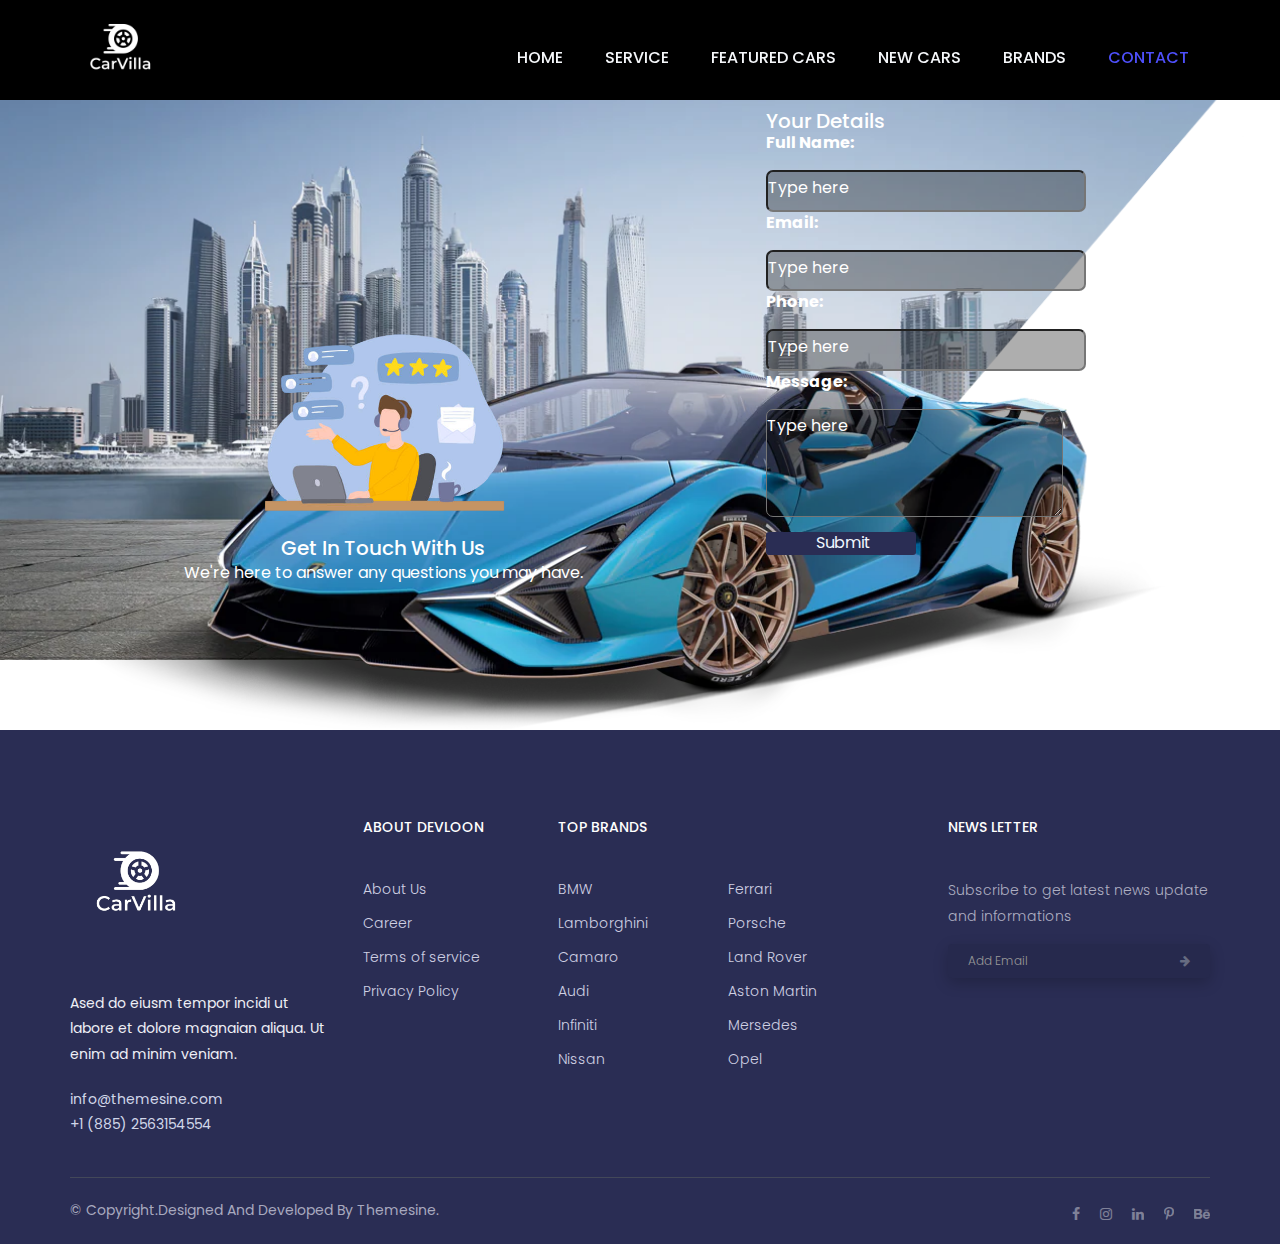
==== commit 5075fc12: "contact modefications" ====
--- a/contact.html
+++ b/contact.html
@@ -147,7 +147,7 @@
                     <div class="col-md-3 col-sm-6">
                         <div class="single-footer-widget">
                             <div class="footer-logo">
-                                <a href="index.html">carvilla</a>
+                                <a href="index.html"><img src="assets/logo/Carvilla_logo-removebg-preview.png" alt=""></a>
                             </div>
                             <p>
                                 Ased do eiusm tempor incidi ut labore et dolore magnaian aliqua. Ut enim ad minim
--- a/assets/css/style.css
+++ b/assets/css/style.css
@@ -86,7 +86,7 @@
 
 img {
     border: none;
-    max-width: 100%;
+    max-width: 50%;
     height: auto;
 }
 
--- a/assets/css/myStyle.css
+++ b/assets/css/myStyle.css
@@ -45,10 +45,19 @@
   height: auto;
   /* margin-left: 100vh; */
   padding-bottom: 10px;
+  border-radius: 7px;
   
 
 }
 
+
+input{
+  padding-top: 5px;
+}
+textarea{
+  padding-top: 5px;
+
+}
 
 .contact-infos button {
   display: block;
@@ -85,7 +94,7 @@
 
 .submit-touch {
   margin-top: 15px;
-  background-color: #4e4ffa;
+  background-color: #2a2d54;
   display: inline-block;
   border: 70px;
   padding-right: 45px;
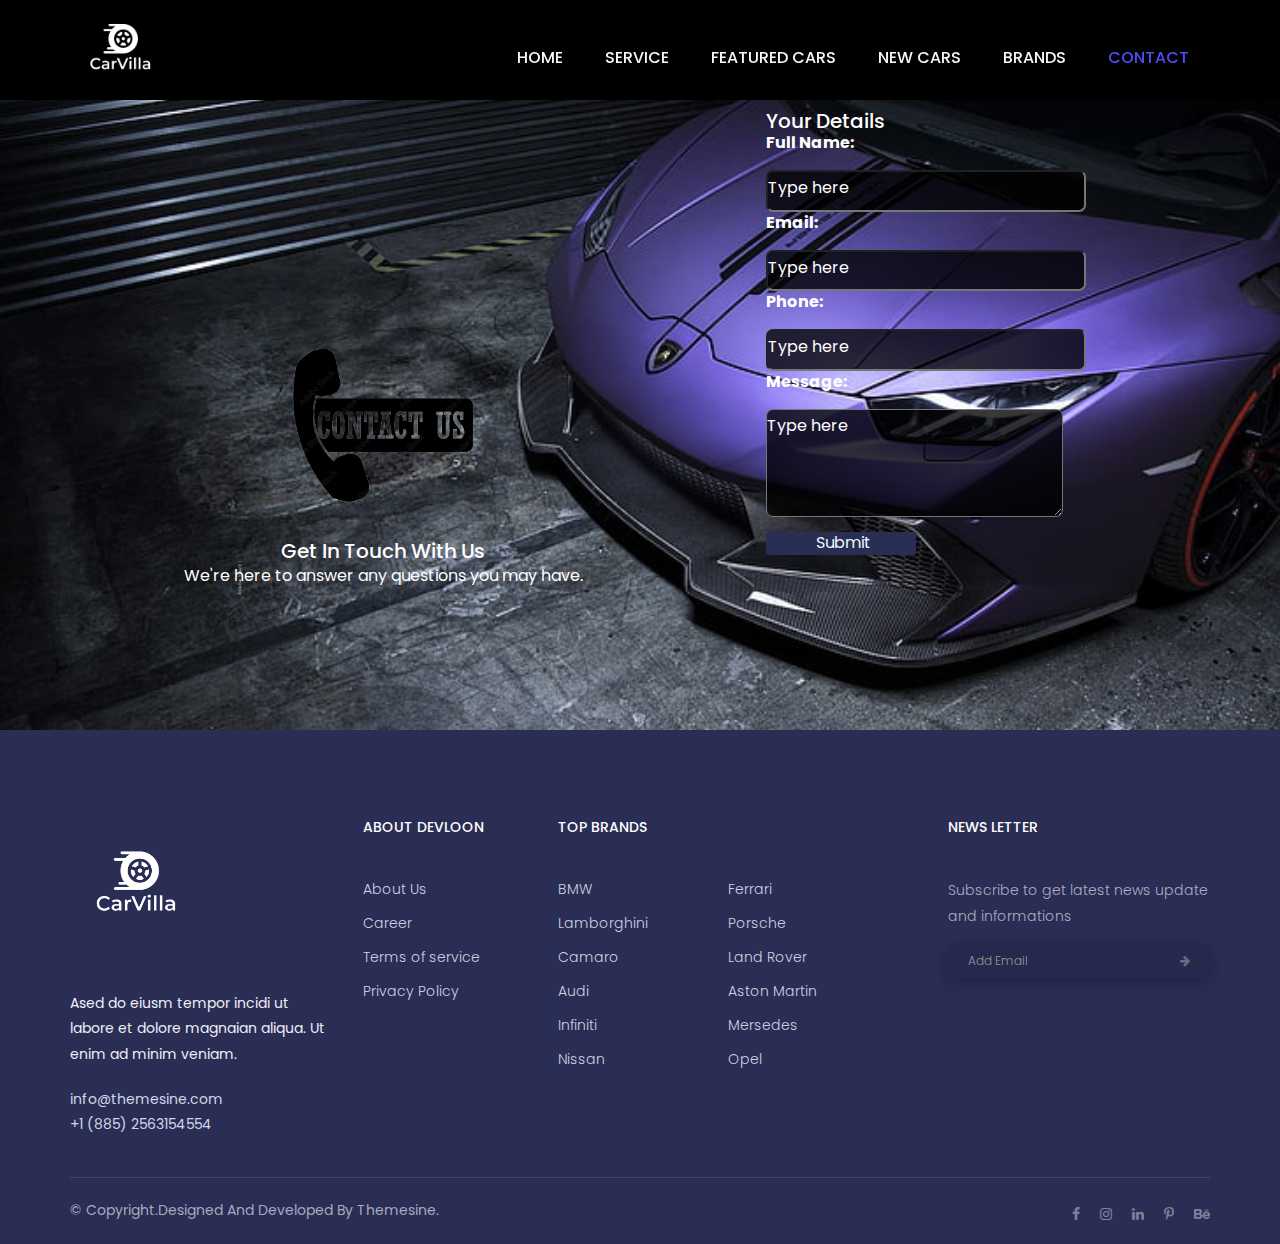
==== commit e6fc8a39: "new contact us logo" ====
--- a/contact.html
+++ b/contact.html
@@ -65,7 +65,7 @@
 <body>
     <section class="contact-us">
         <section class="banner">
-            <img src="assets/images/contact/contactus-removebg-preview.png"
+            <img src="assets/images/contact/contact_us-removebg-preview.png"
                 alt="Welcome to our Contact Us page">
             <h1>Get in Touch With Us</h1>
             <p>We're here to answer any questions you may have.</p>
--- a/assets/css/style.css
+++ b/assets/css/style.css
@@ -56,7 +56,7 @@
 a:focus {
     display: inline-block;
     text-decoration: none;
-    color: #ffffff;
+    color: #696262;
     font-size: 20px;
     padding: 0;
     font-weight: 500;
@@ -107,7 +107,7 @@
 textarea,
 button,
 .form-control {
-    background-color: #00000051;
+    background-color: #000000c7;
     outline: 0 !important;
 }
 
@@ -161,7 +161,7 @@
 }
 
 .section-header p {
-    color: #444a57;
+    color: #ffffff;
     text-transform: capitalize;
     margin-bottom: 10px;
 }
@@ -466,6 +466,7 @@
     -ms-transition: .3s linear;
     -o-transition: .3s linear;
     transition: .3s linear;
+    background: #000000cc;
 }
 
 .single-service-icon {
@@ -534,8 +535,8 @@
         6. New-cars
 --------------------------------------*/
 .new-cars {
-    background: #f8f9fb;
-    padding: 112px 0 120px;
+    background: #242c3b;
+    padding: 190px 0 120px;
 }
 
 .new-cars-content {
@@ -664,7 +665,7 @@
 --------------------------------------*/
 .clients-say {
     padding: 115px 0 80px;
-    background: #f8f9fb;
+    background: #242c3b;
 }
 
 /*single-testimonial-box */
@@ -701,7 +702,7 @@
 .testimonial-person h2 a,
 .testimonial-person h4 {
     font-size: 16px;
-    color: #5e6778;
+    color: #ffffff;
     font-weight: 600;
 }
 
@@ -715,7 +716,7 @@
 /* testimonial-comment */
 .testimonial-comment p {
     font-size: 16px;
-    color: #5e6778;
+    color: #ffffff;
     margin-top: 30px;
     margin-bottom: 25px;
 }
@@ -757,10 +758,12 @@
 --------------------------------------*/
 .brand {
     padding: 120px 0;
+    background-color: #242c3b;
 }
 
 .brand-area {
     position: relative;
+    background-color: #242c3b;
 }
 
 .brand-area .item {
--- a/assets/css/myStyle.css
+++ b/assets/css/myStyle.css
@@ -1,23 +1,18 @@
+/* navbar multi page */
 .header-area-black {
   background-color: black;
   height: 100px;
   position: fixed;
 }
-
+/* centrer le titre */
 .featured-cars {
-  background-color: rgba(255, 255, 255, 0.704);
+ 
   padding-top: 135px;
 }
 
-.navbar-header {
-  display: flex;
-  align-items: center;
-  padding-bottom: 30px;
 
 
-}
-
-
+/* taille logo */
 .brand-car img {
 
   max-height: 120px;
@@ -25,15 +20,18 @@
   padding-bottom: 20px;
 
 }
-
+/* contact us logo */
 .banner {
   margin-top: 100px;
 }
+/* taille contact us logo */
 .banner img{
-  max-height:250px ;
-  max-width: 300px;
+  max-height:300px ;
+  max-width: 400px;
+  margin-bottom: -60px;
 }
 
+/* inputs positions */
 .contact-infos label,
 .contact-infos input[type="text"],
 .contact-infos input[type="email"],
@@ -64,6 +62,7 @@
 
 }
 
+/* contact us position */
 .banner {
   height: auto;
   padding-bottom: 50px;
@@ -72,13 +71,15 @@
   justify-content: center;
   flex-direction: column;
 }
-
+/* contact us page fixations */
 .contact-us {
   position: relative;
-  background: url(../images/welcome-hero/super-cian.jpg)no-repeat;
+  
+  background: url(../images/welcome-hero/pruplesupercar.jpg)no-repeat;
   background-position: center;
   background-size: cover;
   z-index: 1;
+ 
 
   padding-top: 10px;
   margin-top: 100px;
@@ -112,4 +113,16 @@
     align-items: center;
   }
 
+}
+.section-header p{
+  color: black;
+}
+.section-header h2{
+  color: rgb(0, 0, 0);
+}
+.featured-cars-txt p{
+  color: black;
+}
+.featured-cars-txt h2{
+  color: black;
 }